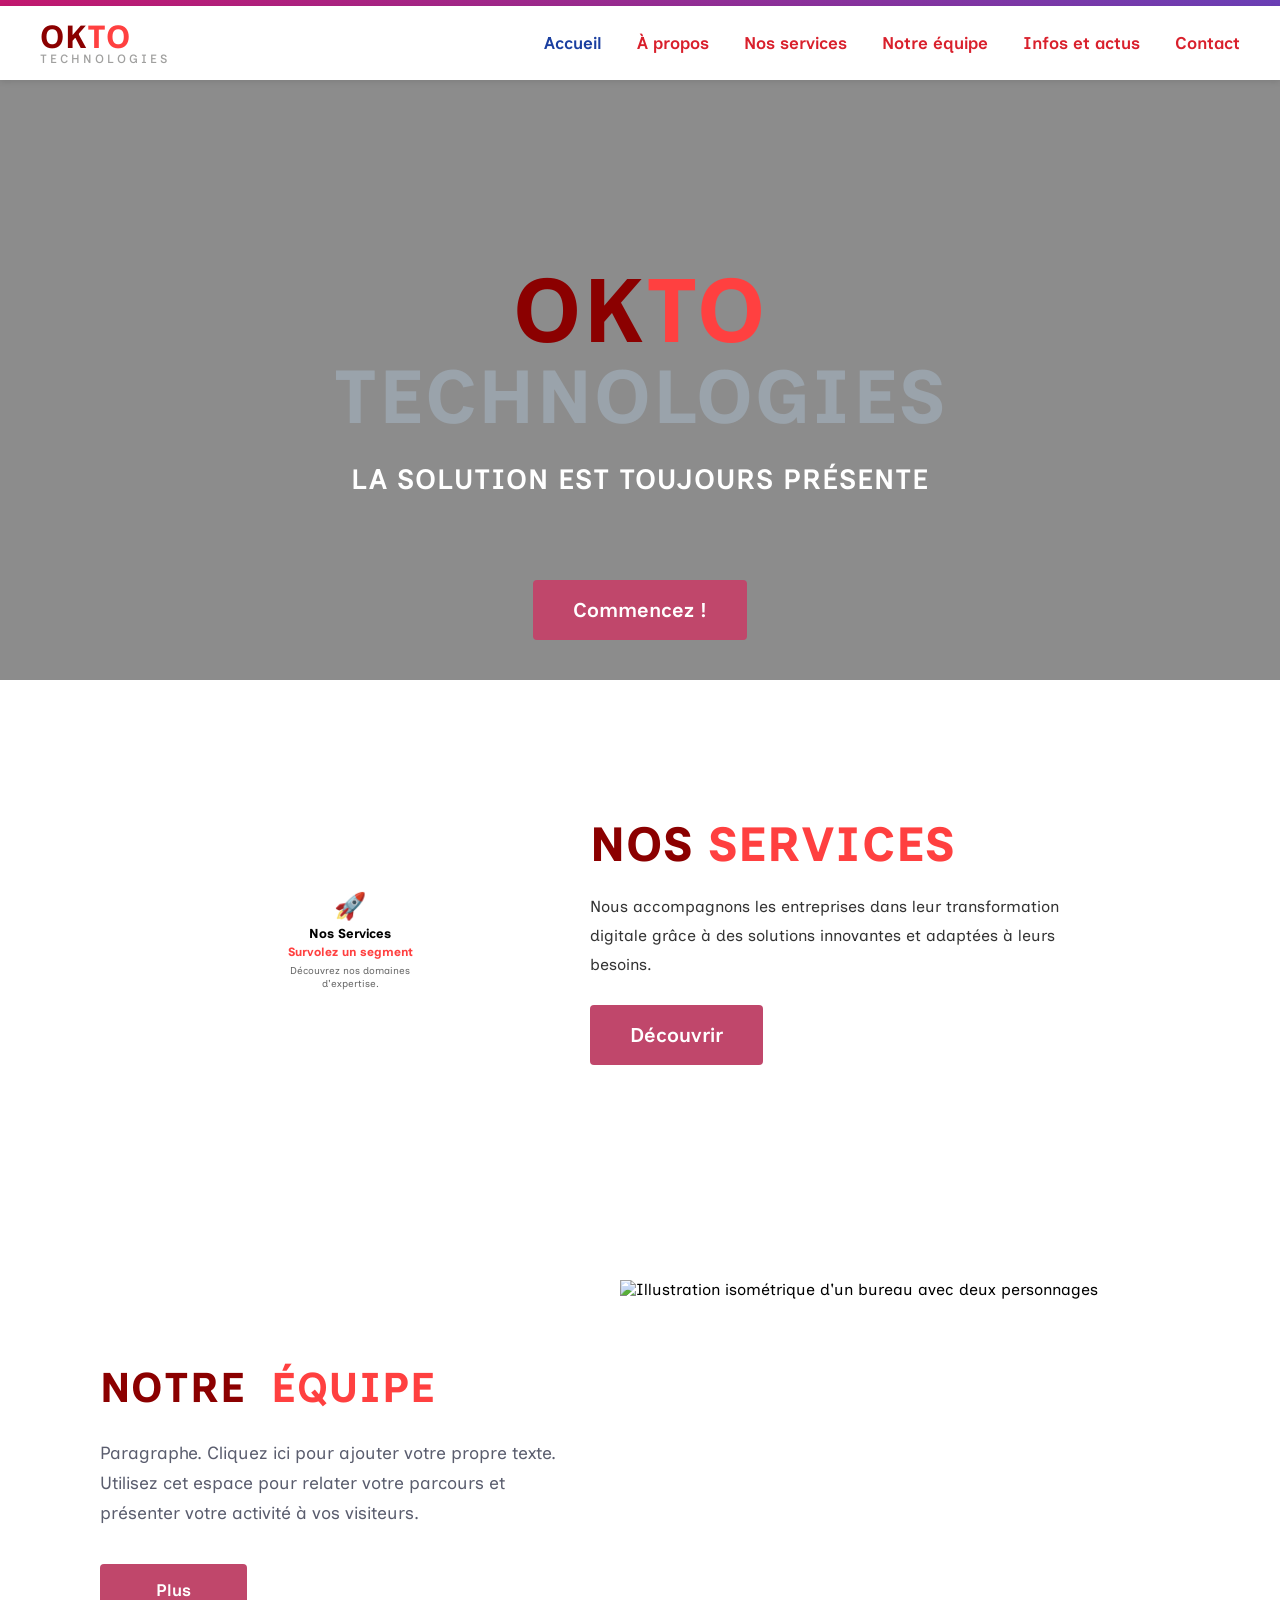
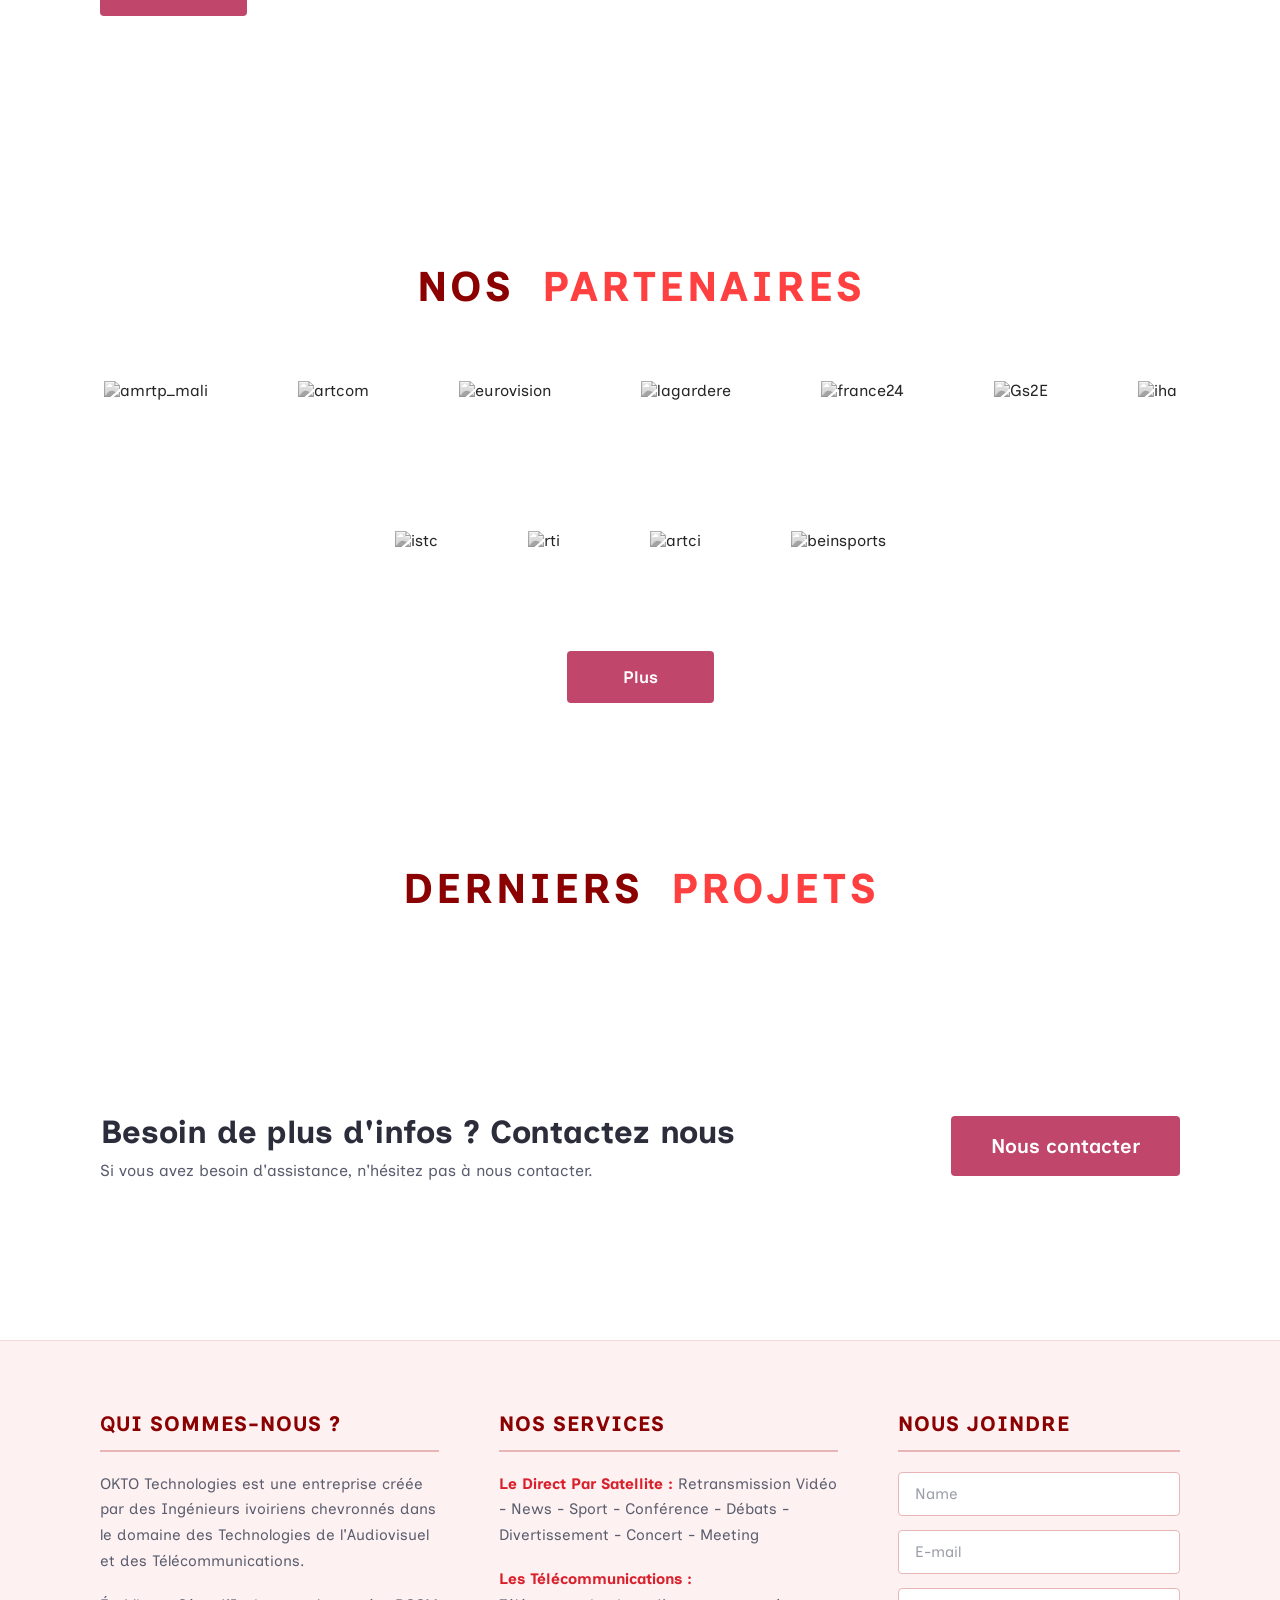
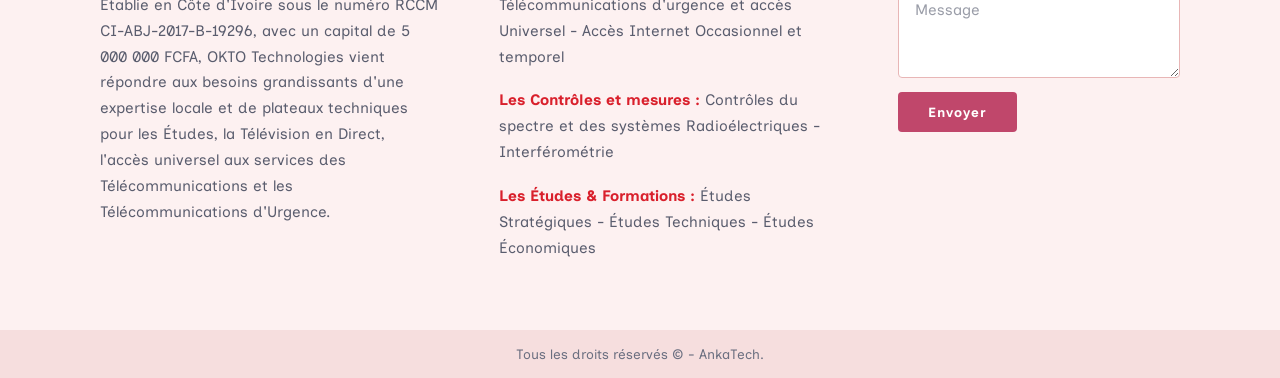
==== index.html @ 043aaf36 "Update responsive design" ====
<!doctype html>
<html lang="fr">
  <head>
    <meta charset="UTF-8" />
    <meta name="viewport" content="width=device-width, initial-scale=1.0" />
    <title>OKTO Technologies</title>
    <link rel="stylesheet" href="assets/css/okto.css" />
    <link rel="stylesheet" href="assets/css/actustyle.css" />
    <link
      rel="shortcut icon"
      href="assets/icons/android-chrome-192x192.png"
      type="image/x-icon"
    />
    <script src="https://cdnjs.cloudflare.com/ajax/libs/three.js/r128/three.min.js"></script>
  </head>

  <body>
    <div class="top-bar"></div>

    <header>
      <div class="logo">
        <span class="logo-ok">OK</span><span class="logo-to">TO</span>
        <small>TECHNOLOGIES</small>
      </div>
      <button
        class="burger"
        id="burger"
        aria-label="Ouvrir le menu"
        aria-expanded="false"
      >
        <span></span>
        <span></span>
        <span></span>
      </button>
      <nav>
        <a href="index.html" class="active">Accueil</a>
        <a href="about.html">À propos</a>
        <a href="services.html">Nos services</a>
        <a href="">Notre équipe</a>
        <a href="actu.html">Infos et actus</a>
        <a href="contacts.html">Contact</a>
      </nav>
    </header>

    <section class="hero">
      <video autoplay muted loop playsinline>
        <source src="assets/images/oktovideo.mp4" type="video/mp4" />
      </video>
      <h1>
        <span class="okto">
          <span class="logo-ok">OK</span><span class="logo-to">TO</span>
        </span>
      </h1>
      <h1 class="tech">TECHNOLOGIES</h1>
      <p class="tagline">LA SOLUTION EST TOUJOURS PRÉSENTE</p>
      <div class="buttons">
        <button class="btn btn-start">Commencez !</button>
      </div>
    </section>

    <section class="services-section">
      <div class="chart-container">
        <div id="donut3d"></div>
        <div class="center-info">
          <div id="icon">🚀</div>
          <h3 id="service-name">Nos Services</h3>
          <span id="percentage">Survolez un segment</span>
          <p id="description">Découvrez nos domaines d'expertise.</p>
        </div>
      </div>
      <div class="services-content">
        <h2>
          <span class="logo-ok">NOS</span> <span class="logo-to">SERVICES</span>
        </h2>
        <p>
          Nous accompagnons les entreprises dans leur transformation digitale
          grâce à des solutions innovantes et adaptées à leurs besoins.
        </p>
        <button class="btn btn-start">Découvrir</button>
      </div>
    </section>

    <section class="team-section">
      <div class="team-content">
        <h1 class="team-title">
          <span class="title-dark">NOTRE</span>
          <span class="title-accent">ÉQUIPE</span>
        </h1>
        <p class="team-text">
          Paragraphe. Cliquez ici pour ajouter votre propre texte. Utilisez cet
          espace pour relater votre parcours et présenter votre activité à vos
          visiteurs.
        </p>
        <button class="team-btn">Plus</button>
      </div>
      <div class="team-illustration">
        <div class="image-swap">
          <img
            class="img-blue"
            src="assets/images/illustration-blue.png"
            alt="Illustration isométrique d'un bureau avec deux personnages"
          />
          <img
            class="img-color"
            src="assets/images/illustration-color.png"
            alt=""
            aria-hidden="true"
          />
        </div>
      </div>
    </section>

    <section class="partners-section">
      <h2 class="partners-title">
        <span class="title-dark">NOS</span>
        <span class="title-accent">PARTENAIRES</span>
      </h2>
      <div class="partners-logos">
        <img
          src="assets/images/partners/Mali_AMRTP.png"
          alt="amrtp_mali"
          class="partner-logo"
        />
        <img
          src="assets/images/partners/artcom.jpg"
          alt="artcom"
          class="partner-logo"
        />
        <img
          src="assets/images/partners/eurovision.jpg"
          alt="eurovision"
          class="partner-logo"
        />
        <img
          src="assets/images/partners/lagardere.jpg"
          alt="lagardere"
          class="partner-logo"
        />
        <img
          src="assets/images/partners/france24.jpg"
          alt="france24"
          class="partner-logo"
        />
        <img
          src="assets/images/partners/logo-gs2e.png"
          alt="Gs2E"
          class="partner-logo"
        />
        <img
          src="assets/images/partners/iha.jpg"
          alt="iha"
          class="partner-logo"
        />
        <img
          src="assets/images/partners/istc.jpg"
          alt="istc"
          class="partner-logo"
        />
        <img
          src="assets/images/partners/rti.jpg"
          alt="rti"
          class="partner-logo"
        />
        <img
          src="assets/images/partners/Artci.png"
          alt="artci"
          class="partner-logo"
        />
        <img
          src="assets/images/partners/beinsports.jpg"
          alt="beinsports"
          class="partner-logo"
        />
      </div>
      <button class="team-btn">Plus</button>
    </section>

    <section class="projects-section">
      <h2 class="projects-title">
        <span class="title-dark">DERNIERS</span>
        <span class="title-accent">PROJETS</span>
      </h2>
      <div class="projects-grid" data-latest-projects></div>
    </section>

    <section class="cta-section">
      <div class="cta-text">
        <h2 class="cta-title">Besoin de plus d'infos ? Contactez nous</h2>
        <p class="cta-subtitle">
          Si vous avez besoin d'assistance, n'hésitez pas à nous contacter.
        </p>
      </div>
      <a href="contacts.html" class="btn btn-start cta-btn">Nous contacter</a>
    </section>

    <section class="site-footer">
      <div class="footer-columns">
        <div class="footer-col">
          <h3 class="footer-title">Qui sommes-nous ?</h3>
          <p class="footer-text">
            OKTO Technologies est une entreprise créée par des Ingénieurs
            ivoiriens chevronnés dans le domaine des Technologies de
            l'Audiovisuel et des Télécommunications.
          </p>
          <p class="footer-text">
            Établie en Côte d'Ivoire sous le numéro RCCM CI-ABJ-2017-B-19296,
            avec un capital de 5 000 000 FCFA, OKTO Technologies vient répondre
            aux besoins grandissants d'une expertise locale et de plateaux
            techniques pour les Études, la Télévision en Direct, l'accès
            universel aux services des Télécommunications et les
            Télécommunications d'Urgence.
          </p>
        </div>
        <div class="footer-col">
          <h3 class="footer-title">Nos services</h3>
          <p class="footer-text">
            <strong>Le Direct Par Satellite :</strong> Retransmission Vidéo -
            News - Sport - Conférence - Débats - Divertissement - Concert -
            Meeting
          </p>
          <p class="footer-text">
            <strong>Les Télécommunications :</strong> Télécommunications
            d'urgence et accès Universel - Accès Internet Occasionnel et
            temporel
          </p>
          <p class="footer-text">
            <strong>Les Contrôles et mesures :</strong> Contrôles du spectre et
            des systèmes Radioélectriques - Interférométrie
          </p>
          <p class="footer-text">
            <strong>Les Études &amp; Formations :</strong> Études Stratégiques -
            Études Techniques - Études Économiques
          </p>
        </div>
        <div class="footer-col">
          <h3 class="footer-title">Nous joindre</h3>
          <form class="footer-form">
            <input
              type="text"
              name="name"
              placeholder="Name"
              class="footer-input"
            />
            <input
              type="email"
              name="email"
              placeholder="E-mail"
              class="footer-input"
            />
            <textarea
              name="message"
              placeholder="Message"
              class="footer-textarea"
            ></textarea>
            <button type="submit" class="footer-submit">Envoyer</button>
          </form>
        </div>
      </div>
      <div class="footer-bottom">
        Tous les droits réservés &copy; <span id="footer-year"></span> - AnkaTech.
      </div>
    </section>
  </body>

  <script src="assets/js/okto.js"></script>
  <script src="assets/js/projects-data.js"></script>
  <script src="assets/js/projects-render.js"></script>
  <script src="assets/js/burger.js"></script>
</html>
---- assets/css/okto.css ----
@import url('https://fonts.googleapis.com/css2?family=Inclusive+Sans:ital,wght@0,300..700;1,300..700&display=swap');

* {
    margin: 0;
    padding: 0;
    box-sizing: border-box;
    font-family: 'Inclusive Sans', sans-serif;
}

/* Barre du haut */
.top-bar {
    height: 6px;
    background: linear-gradient(to right, #c2186e, #6a3fb5);
}

/* Header / navigation */
header {
    display: flex;
    align-items: center;
    justify-content: space-between;
    padding: 15px 40px;
    background: #fff;
    box-shadow: 0 2px 6px rgba(0, 0, 0, 0.1);
}

.logo {
    font-size: 32px;
    font-weight: 800;
    letter-spacing: 1px;
    line-height: 1;
}

.logo-ok {
    color: #8B0000;
}

.logo-to {
    color: #FF4040;
}

.logo small {
    display: block;
    font-size: 12px;
    color: #A0A09F;
    letter-spacing: 3px;
    font-weight: 500;
}

nav {
    display: flex;
    gap: 35px;
}

nav a {
    text-decoration: none;
    font-weight: 600;
    font-size: 17px;
    color: #d9202c;
}

nav a.active {
    color: #1a3fa0;
}

.avatar {
    width: 30px;
    height: 30px;
    border-radius: 50%;
    background: #111;
}

/* Hero */
.hero {
    position: relative;
    height: 600px;
    color: #fff;
    display: flex;
    flex-direction: column;
    align-items: center;
    justify-content: center;
    text-align: center;
    overflow: hidden;
}

.hero video {
    position: absolute;
    top: 0;
    left: 0;
    width: 100%;
    height: 100%;
    object-fit: cover;
    z-index: -2;
}

.hero::before {
    content: "";
    position: absolute;
    inset: 0;
    background: rgba(0, 0, 0, 0.45);
    z-index: -1;
}

.hero h1 {
    font-size: 90px;
    font-weight: 800;
    line-height: 1.05;
    letter-spacing: 2px;
}

.hero h1.tech {
    color: #9aa3ab;
    font-size: 75px;
}

.hero .tagline {
    margin-top: 25px;
    font-size: 28px;
    font-weight: 600;
    letter-spacing: 1px;
}

.hero .buttons {
    position: absolute;
    bottom: 40px;
    width: 100%;
    display: flex;
    justify-content: center;
    padding: 0 60px;
}

.btn {
    padding: 18px 40px;
    font-size: 20px;
    font-weight: 600;
    border: none;
    cursor: pointer;
    border-radius: 4px;
}

.btn-start {
    background: #c0476b;
    color: #fff;
}

/* Section Nos services */
.services-section {
    display: flex;
    align-items: center;
    justify-content: center;
    gap: 80px;
    padding: 100px 60px;
    flex-wrap: wrap;
}

.chart-container {
    position: relative;
    width: 320px;
    height: 320px;
}

#donut3d {
    width: 320px;
    height: 320px;
    background: transparent;
    border: none;
}

#donut3d canvas {
    display: block;
    outline: none;
    border: none;
    -webkit-tap-highlight-color: transparent;
}

.center-info {
    position: absolute;
    top: 50%;
    left: 50%;
    width: 130px;
    transform: translate(-50%, -50%);
    text-align: center;
    pointer-events: none;
}

.center-info #icon:empty {
    display: none;
}

.center-info #icon {
    font-size: 26px;
    display: block;
    margin-bottom: 4px;
}

.center-info h3 {
    margin: 4px 0 3px;
    font-size: 13px;
    line-height: 1.2;
}

.center-info span {
    display: block;
    font-weight: bold;
    color: #FF4040;
    font-size: 12px;
}

.center-info span:empty {
    display: none;
}

.center-info p {
    margin-top: 5px;
    font-size: 10px;
    line-height: 1.3;
    color: #666;
}

.services-content {
    max-width: 500px;
}

.services-content h2 {
    font-size: 3rem;
    font-weight: 800;
    margin-bottom: 20px;
    letter-spacing: 1px;
}

.services-content p {
    line-height: 1.8;
    margin-bottom: 25px;
    color: #333;
}

/* ===== Section Notre Équipe ===== */
.team-section {
    display: flex;
    align-items: center;
    justify-content: space-between;
    flex-wrap: wrap;
    gap: 40px;
    max-width: 1200px;
    margin: 0 auto;
    padding: 80px 60px;
}

.team-content {
    flex: 1 1 380px;
    max-width: 480px;
}

.team-title {
    font-size: 2.6rem;
    font-weight: 800;
    letter-spacing: 1px;
    margin-bottom: 28px;
    line-height: 1.1;
}

.title-dark {
    color: #8B0000;
    margin-right: 12px;
}

.title-accent {
    color: #FF4040;
}

.team-text {
    font-size: 1.1rem;
    line-height: 1.7;
    color: #5a5d6e;
    margin-bottom: 36px;
}

.team-btn {
    background-color: #c0476b;
    color: #fff;
    border: none;
    font-size: 1.05rem;
    font-weight: 600;
    padding: 16px 56px;
    border-radius: 4px;
    cursor: pointer;
    transition: background-color 0.2s ease;
}

.team-btn:hover {
    background-color: #ab3a56;
}

.team-btn:focus-visible {
    outline: 3px solid #8B0000;
    outline-offset: 3px;
}

.team-illustration {
    flex: 1 1 420px;
    max-width: 560px;
    display: flex;
    justify-content: center;
}

.image-swap {
    position: relative;
    width: 100%;
    aspect-ratio: 490 / 368;
}

.image-swap img {
    position: absolute;
    top: 0;
    left: 0;
    width: 100%;
    height: 100%;
    object-fit: contain;
    display: block;
}

.image-swap .img-color {
    opacity: 0;
    transition: opacity 0.4s ease;
}

.image-swap:hover .img-color,
.image-swap:focus-within .img-color {
    opacity: 1;
}

@media (prefers-reduced-motion: reduce) {
    .image-swap .img-color {
        transition: none;
    }
}

/* ===== Section Nos Partenaires ===== */
.partners-section {
    max-width: 1200px;
    margin: 0 auto;
    padding: 80px 60px;
    text-align: center;
}

.partners-title {
    font-size: 2.6rem;
    font-weight: 800;
    letter-spacing: 3px;
    margin-bottom: 70px;
}

.partners-title .title-dark {
    color: #8B0000;
    margin-right: 14px;
}

.partners-title .title-accent {
    color: #FF4040;
}

.partners-logos {
    display: flex;
    align-items: center;
    justify-content: center;
    gap: 90px;
    flex-wrap: wrap;
    margin-bottom: 60px;
}

.partner-logo {
    height: 60px;
    width: auto;
    max-width: 200px;
    object-fit: contain;
    filter: grayscale(100%);
    opacity: 0.85;
    transition: filter 0.25s ease, opacity 0.25s ease;
}

.partner-logo:hover {
    filter: grayscale(0%);
    opacity: 1;
}

/* ===== Section Derniers Projets ===== */
.projects-section {
    max-width: 1200px;
    margin: 0 auto;
    padding: 80px 60px;
}

.projects-title {
    font-size: 2.6rem;
    font-weight: 800;
    letter-spacing: 3px;
    text-align: center;
    margin-bottom: 60px;
}

.projects-title .title-dark {
    color: #8B0000;
    margin-right: 14px;
}

.projects-title .title-accent {
    color: #FF4040;
}

.projects-grid {
    display: grid;
    grid-template-columns: repeat(3, 1fr);
    gap: 35px;
}

.project-card {
    background: #fff;
    border-radius: 6px;
    overflow: hidden;
    box-shadow: 0 2px 10px rgba(0, 0, 0, 0.08);
    transition: transform 0.2s ease, box-shadow 0.2s ease;
}

.project-card:hover {
    transform: translateY(-4px);
    box-shadow: 0 6px 18px rgba(0, 0, 0, 0.12);
}

.project-image {
    width: 100%;
    height: 190px;
    object-fit: cover;
    display: block;
}

.project-body {
    padding: 20px 22px 24px;
}

.project-meta {
    display: flex;
    align-items: center;
    gap: 10px;
    margin-bottom: 16px;
}

.project-avatar {
    width: 36px;
    height: 36px;
    border-radius: 50%;
    background: #111;
    flex-shrink: 0;
    display: inline-block;
    background-image: radial-gradient(circle at 30% 30%, #444, #000 70%);
}

.project-author {
    display: block;
    font-size: 0.9rem;
    font-weight: 700;
    color: #1a3fa0;
}

.project-date {
    display: block;
    font-size: 0.8rem;
    color: #8a8d99;
}

.project-title {
    font-size: 1.2rem;
    font-weight: 700;
    color: #2b2d3a;
    margin-bottom: 10px;
    line-height: 1.3;
}

.project-excerpt {
    font-size: 0.92rem;
    color: #5a5d6e;
    line-height: 1.6;
    margin-bottom: 18px;
}

.project-stats {
    display: flex;
    align-items: center;
    gap: 22px;
    padding-top: 14px;
    border-top: 1px solid #eceef3;
    font-size: 0.85rem;
    color: #6b6f80;
}

.stat-like {
    margin-left: auto;
    color: #d9202c;
    cursor: pointer;
}

/* ===== Section Appel à l'action (Contact) ===== */
.cta-section {
    max-width: 1200px;
    margin: 0 auto;
    padding: 60px 60px 100px;
    display: flex;
    align-items: center;
    justify-content: space-between;
    flex-wrap: wrap;
    gap: 30px;
}

.cta-title {
    font-size: 2rem;
    font-weight: 800;
    color: #2b2d3a;
    margin-bottom: 10px;
}

.cta-subtitle {
    font-size: 1rem;
    color: #5a5d6e;
}

.cta-btn {
    text-decoration: none;
    white-space: nowrap;
}

/* ===== Footer ===== */
.site-footer {
    background: #fdf1f1;
    color: #2b2d3a;
    margin-top: 60px;
    border-top: 1px solid #f3d9d9;
}

.footer-columns {
    max-width: 1200px;
    margin: 0 auto;
    padding: 70px 60px 50px;
    display: grid;
    grid-template-columns: 1.2fr 1.2fr 1fr;
    gap: 60px;
}

.footer-title {
    font-size: 1.3rem;
    font-weight: 800;
    letter-spacing: 1px;
    text-transform: uppercase;
    color: #8B0000;
    padding-bottom: 14px;
    margin-bottom: 20px;
    border-bottom: 2px solid #e8b6b6;
}

.footer-text {
    font-size: 0.95rem;
    line-height: 1.7;
    color: #5a5d6e;
    margin-bottom: 18px;
}

.footer-text strong {
    color: #d9202c;
}

.footer-form {
    display: flex;
    flex-direction: column;
    gap: 14px;
}

.footer-input,
.footer-textarea {
    width: 100%;
    padding: 12px 16px;
    background: #fff;
    border: 1px solid #e8b6b6;
    border-radius: 4px;
    color: #2b2d3a;
    font-family: 'Inclusive Sans', sans-serif;
    font-size: 0.95rem;
}

.footer-input::placeholder,
.footer-textarea::placeholder {
    color: #9a9da8;
}

.footer-textarea {
    resize: vertical;
    min-height: 90px;
}

.footer-submit {
    align-self: flex-start;
    background: #c0476b;
    color: #fff;
    border: none;
    font-weight: 700;
    letter-spacing: 1px;
    padding: 12px 30px;
    border-radius: 4px;
    cursor: pointer;
    transition: background 0.2s ease;
}

.footer-submit:hover {
    background: #ab3a56;
}

.footer-bottom {
    background: #f6dede;
    text-align: center;
    padding: 16px;
    font-size: 0.85rem;
    color: #6b6f80;
}

/* Lien englobant les cartes projets */
.project-card-link {
    text-decoration: none;
    color: inherit;
    display: block;
}

/* ===== Page Article individuel ===== */
.article-section {
    max-width: 800px;
    margin: 0 auto;
    padding: 60px 24px 100px;
}

.article-back {
    display: inline-block;
    margin-bottom: 30px;
    color: #d9202c;
    text-decoration: none;
    font-weight: 600;
    font-size: 0.95rem;
}

.article-back:hover {
    text-decoration: underline;
}

.article-image {
    width: 100%;
    height: 360px;
    object-fit: cover;
    border-radius: 6px;
    display: block;
    margin-bottom: 24px;
}

.article-meta {
    display: flex;
    align-items: center;
    gap: 10px;
    margin-bottom: 18px;
}

.article-title {
    font-size: 2.2rem;
    font-weight: 800;
    color: #2b2d3a;
    margin-bottom: 28px;
    line-height: 1.25;
}

.article-paragraph {
    font-size: 1.05rem;
    line-height: 1.8;
    color: #333;
    margin-bottom: 20px;
}

.article-not-found {
    text-align: center;
    padding: 80px 0;
}

.article-not-found h2 {
    color: #8B0000;
    margin-bottom: 12px;
}

/* ===== Burger menu ===== */
.burger {
    display: none;
    flex-direction: column;
    justify-content: center;
    gap: 5px;
    width: 36px;
    height: 36px;
    background: none;
    border: none;
    cursor: pointer;
    padding: 4px;
    flex-shrink: 0;
}

.burger span {
    display: block;
    width: 100%;
    height: 2px;
    background: #8B0000;
    border-radius: 2px;
    transition: transform 0.3s ease, opacity 0.3s ease;
    transform-origin: center;
}

/* Croix quand le menu est ouvert */
.burger.is-open span:nth-child(1) {
    transform: translateY(7px) rotate(45deg);
}

.burger.is-open span:nth-child(2) {
    opacity: 0;
    transform: scaleX(0);
}

.burger.is-open span:nth-child(3) {
    transform: translateY(-7px) rotate(-45deg);
}

/* ============================================================
   RESPONSIVE — tout ce qui n'est pas un ordinateur (≤ 1024px)
   ============================================================ */
@media (max-width: 1024px) {

    /* Header */
    header {
        flex-direction: row;
        align-items: center;
        flex-wrap: wrap;
        padding: 16px 20px;
        position: relative;
    }

    .burger {
        display: flex;
        margin-left: auto;
    }

    nav {
        display: none;
        flex-direction: column;
        gap: 0;
        width: 100%;
        border-top: 1px solid #f3d9d9;
        margin-top: 8px;
    }

    nav.is-open {
        display: flex;
    }

    nav a {
        font-size: 16px;
        padding: 14px 4px;
        border-bottom: 1px solid #f3d9d9;
    }

    nav a:last-child {
        border-bottom: none;
    }

    .avatar {
        display: none;
    }

    /* Hero */
    .hero {
        height: auto;
        min-height: 400px;
        padding: 60px 20px 100px;
    }

    .hero h1 {
        font-size: 48px;
        letter-spacing: 1px;
    }

    .hero h1.tech {
        font-size: 38px;
    }

    .hero .tagline {
        font-size: 18px;
        margin-top: 16px;
    }

    .hero .buttons {
        padding: 0 20px;
        bottom: 28px;
    }

    .btn {
        padding: 14px 28px;
        font-size: 16px;
    }

    /* Services */
    .services-section {
        flex-direction: column;
        text-align: center;
        gap: 40px;
        padding: 60px 20px;
    }

    .chart-container,
    #donut3d {
        width: 260px;
        height: 260px;
    }

    .services-content {
        max-width: 100%;
    }

    .services-content h2 {
        font-size: 2rem;
    }

    /* Équipe */
    .team-section {
        flex-direction: column;
        text-align: center;
        padding: 60px 20px;
        gap: 30px;
    }

    .team-content {
        max-width: 100%;
        flex: none;
    }

    .team-title {
        font-size: 2rem;
    }

    .team-text {
        font-size: 1rem;
    }

    .team-btn {
        padding: 14px 36px;
    }

    .team-illustration {
        flex: none;
        max-width: 100%;
        width: 100%;
    }

    /* Partenaires */
    .partners-section {
        padding: 60px 20px;
    }

    .partners-title {
        font-size: 2rem;
        letter-spacing: 1px;
        margin-bottom: 40px;
    }

    .partners-logos {
        gap: 30px;
    }

    .partner-logo {
        height: 44px;
    }

    /* Projets */
    .projects-section {
        padding: 60px 20px;
    }

    .projects-title {
        font-size: 2rem;
        letter-spacing: 1px;
        margin-bottom: 40px;
    }

    .projects-grid {
        grid-template-columns: 1fr;
        gap: 24px;
    }

    /* CTA */
    .cta-section {
        flex-direction: column;
        text-align: center;
        padding: 50px 20px 80px;
    }

    .cta-title {
        font-size: 1.6rem;
    }

    /* Footer */
    .footer-columns {
        grid-template-columns: 1fr;
        gap: 36px;
        padding: 50px 20px 40px;
    }

    /* Article */
    .article-image {
        height: 220px;
    }

    .article-title {
        font-size: 1.6rem;
    }
}
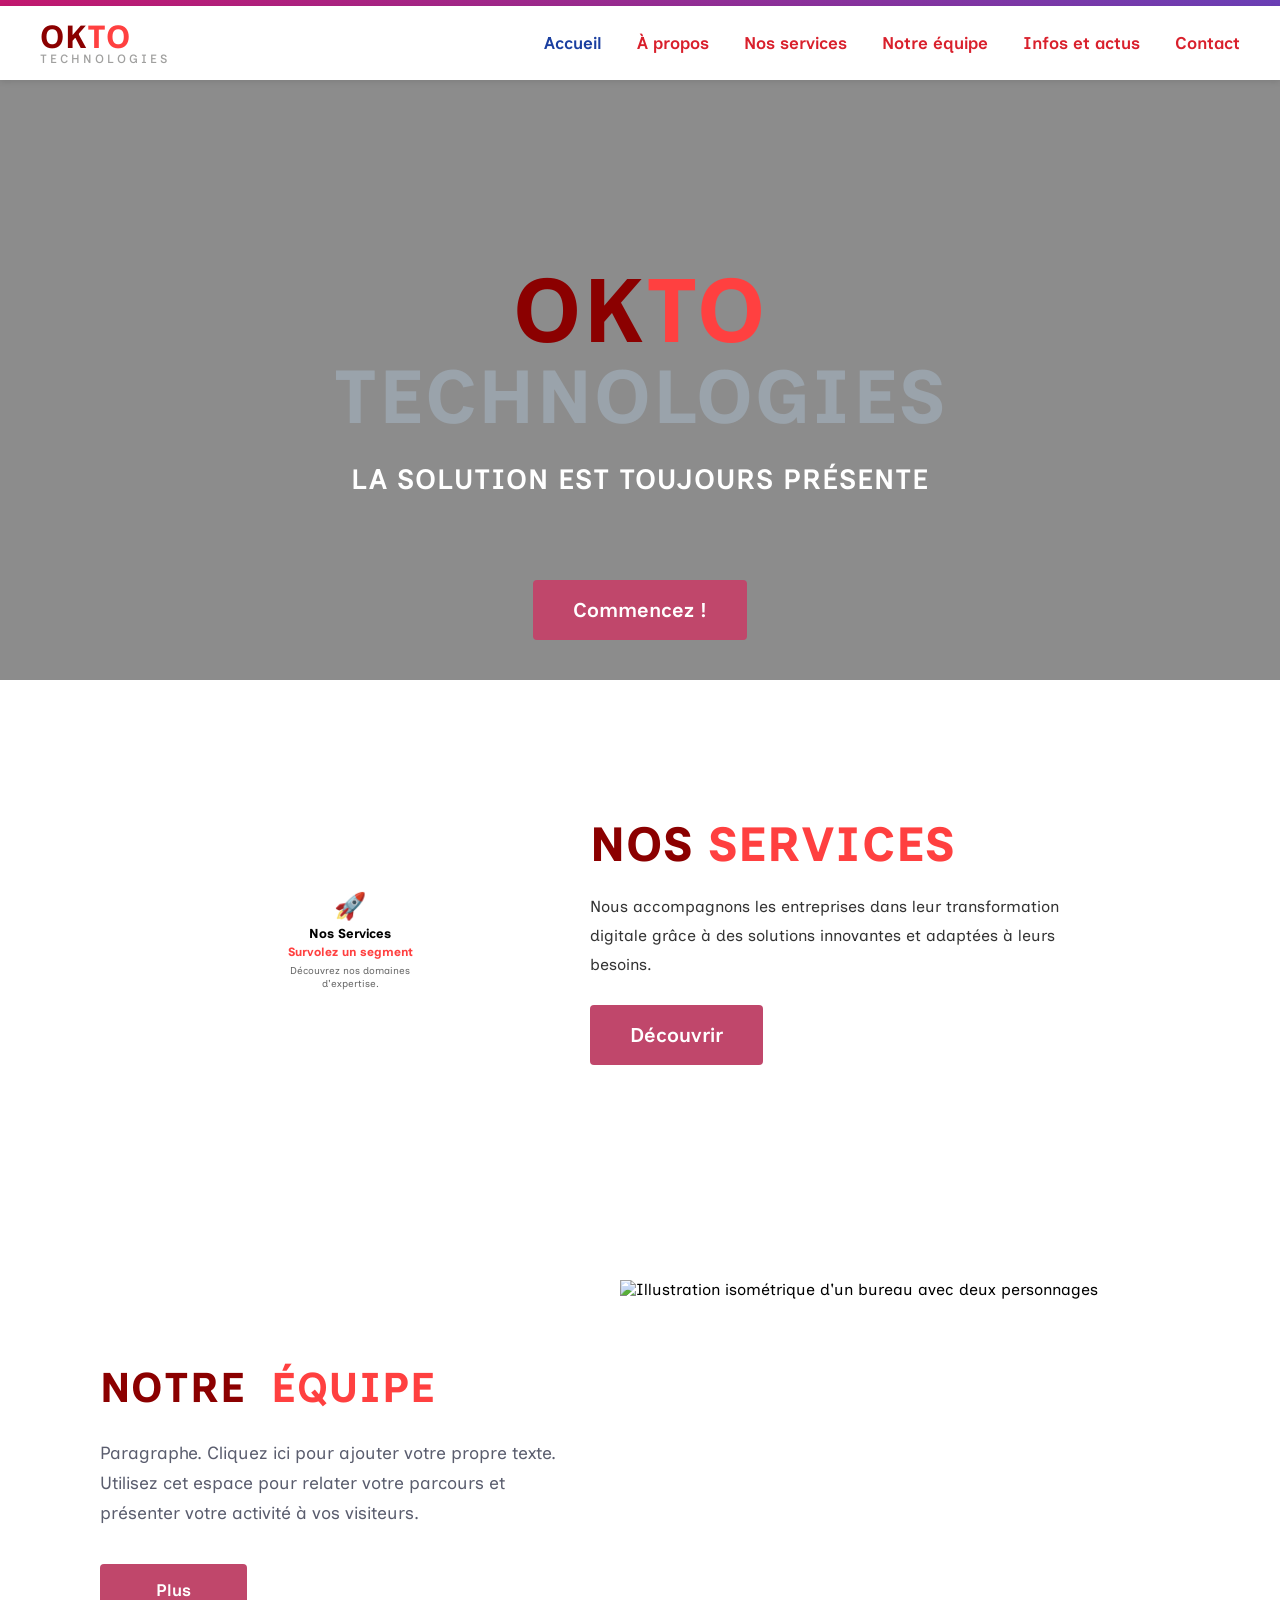
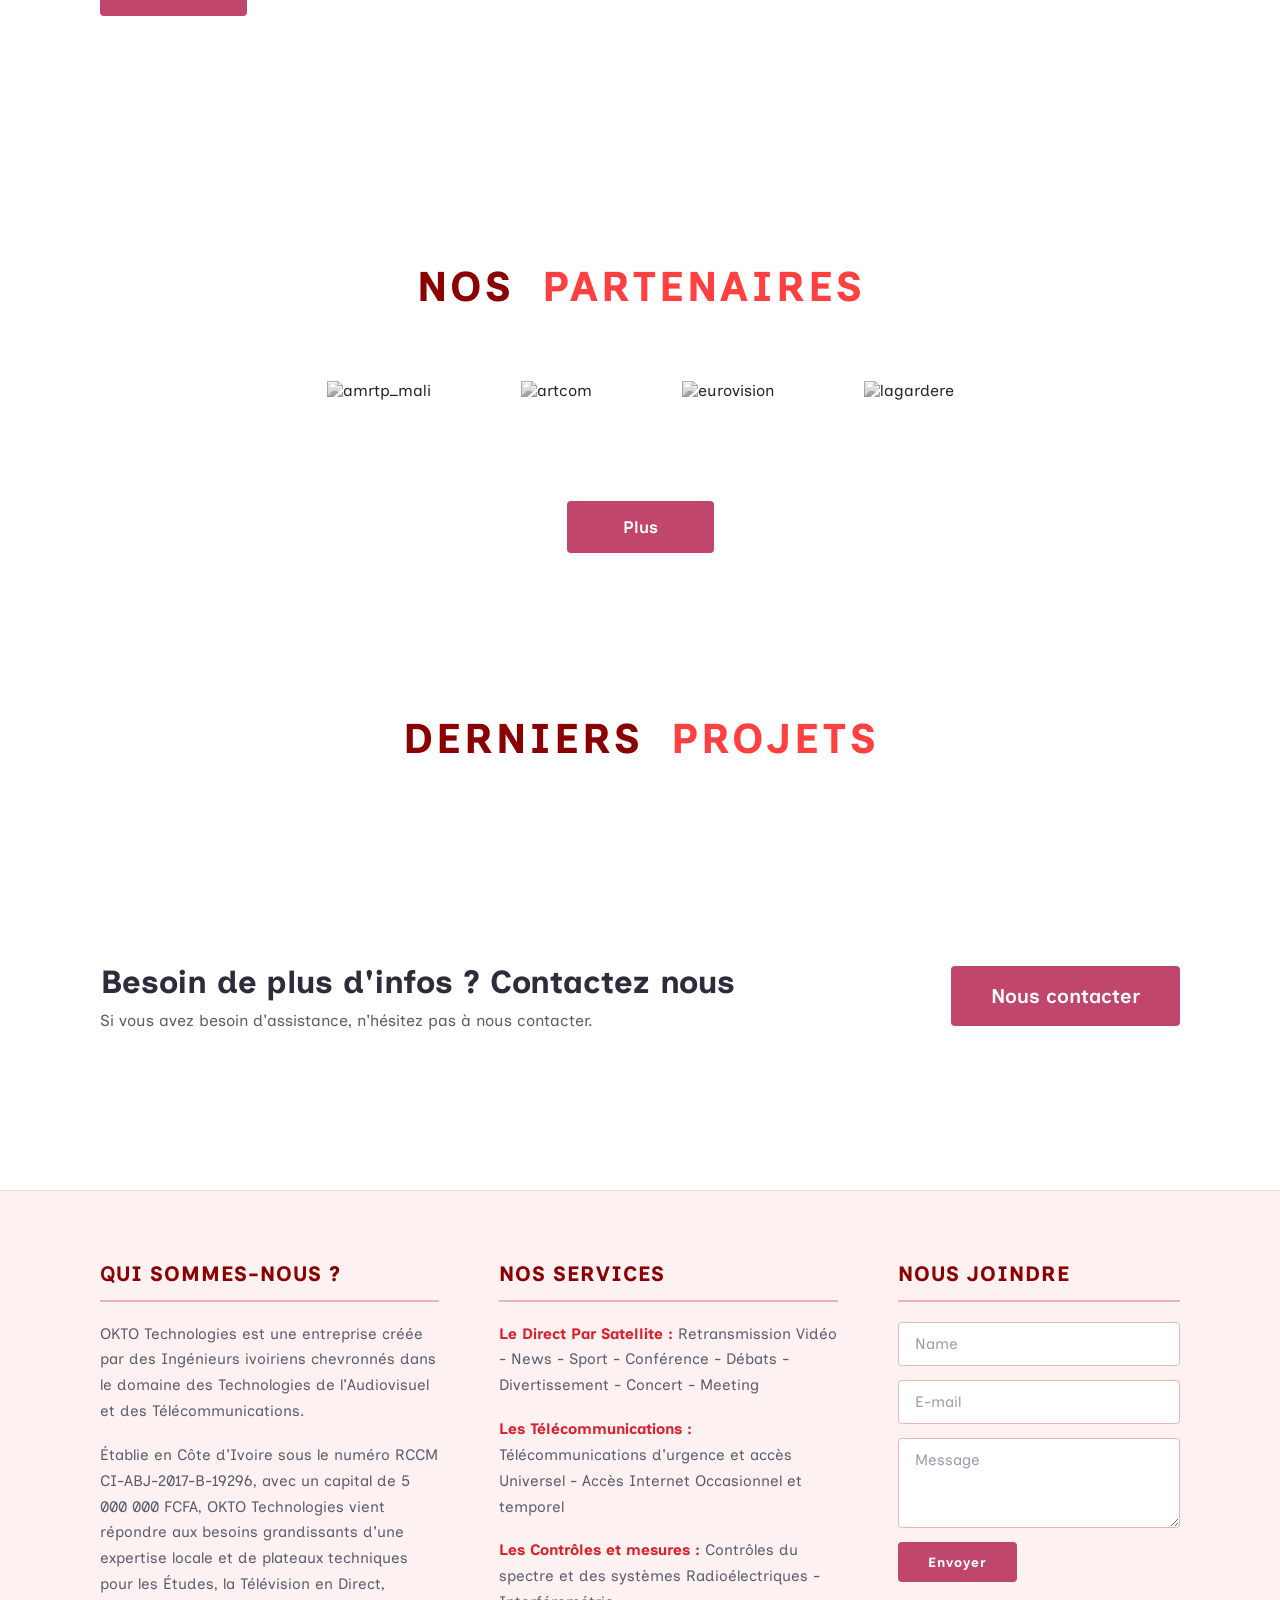
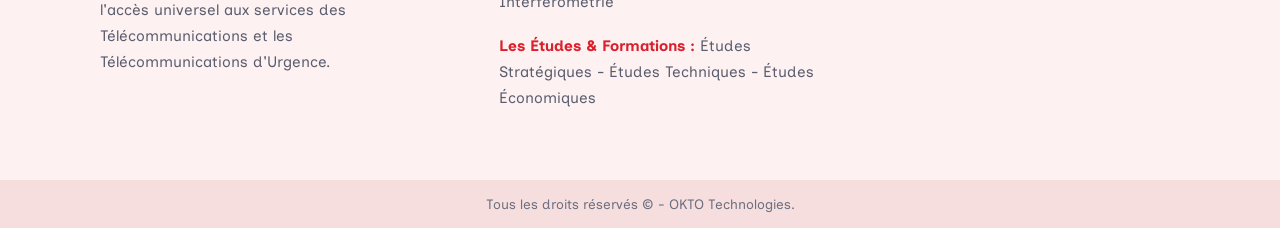
==== commit 13cf9b8d: "Merge pull request #5 from SHOGUN26/finaltest Ajout du fichier responsive css et le bouton burger jS" ====
--- a/index.html
+++ b/index.html
@@ -5,12 +5,13 @@
     <meta name="viewport" content="width=device-width, initial-scale=1.0" />
     <title>OKTO Technologies</title>
     <link rel="stylesheet" href="assets/css/okto.css" />
-    <link rel="stylesheet" href="assets/css/actustyle.css" />
+    <link rel="stylesheet" href="assets/css/responsive.css" />
     <link
       rel="shortcut icon"
       href="assets/icons/android-chrome-192x192.png"
       type="image/x-icon"
     />
+    
     <script src="https://cdnjs.cloudflare.com/ajax/libs/three.js/r128/three.min.js"></script>
   </head>
 
@@ -22,6 +23,7 @@
         <span class="logo-ok">OK</span><span class="logo-to">TO</span>
         <small>TECHNOLOGIES</small>
       </div>
+      <!-- Bouton du menu burger -->
       <button
         class="burger"
         id="burger"
@@ -53,6 +55,7 @@
       </h1>
       <h1 class="tech">TECHNOLOGIES</h1>
       <p class="tagline">LA SOLUTION EST TOUJOURS PRÉSENTE</p>
+
       <div class="buttons">
         <button class="btn btn-start">Commencez !</button>
       </div>
@@ -61,6 +64,7 @@
     <section class="services-section">
       <div class="chart-container">
         <div id="donut3d"></div>
+
         <div class="center-info">
           <div id="icon">🚀</div>
           <h3 id="service-name">Nos Services</h3>
@@ -68,31 +72,36 @@
           <p id="description">Découvrez nos domaines d'expertise.</p>
         </div>
       </div>
+
       <div class="services-content">
         <h2>
           <span class="logo-ok">NOS</span> <span class="logo-to">SERVICES</span>
         </h2>
+
         <p>
           Nous accompagnons les entreprises dans leur transformation digitale
           grâce à des solutions innovantes et adaptées à leurs besoins.
         </p>
+
         <button class="btn btn-start">Découvrir</button>
       </div>
     </section>
-
     <section class="team-section">
       <div class="team-content">
         <h1 class="team-title">
           <span class="title-dark">NOTRE</span>
           <span class="title-accent">ÉQUIPE</span>
         </h1>
+
         <p class="team-text">
           Paragraphe. Cliquez ici pour ajouter votre propre texte. Utilisez cet
           espace pour relater votre parcours et présenter votre activité à vos
           visiteurs.
         </p>
+
         <button class="team-btn">Plus</button>
       </div>
+
       <div class="team-illustration">
         <div class="image-swap">
           <img
@@ -109,12 +118,12 @@
         </div>
       </div>
     </section>
-
     <section class="partners-section">
       <h2 class="partners-title">
         <span class="title-dark">NOS</span>
         <span class="title-accent">PARTENAIRES</span>
       </h2>
+
       <div class="partners-logos">
         <img
           src="assets/images/partners/Mali_AMRTP.png"
@@ -136,53 +145,59 @@
           alt="lagardere"
           class="partner-logo"
         />
+
         <img
           src="assets/images/partners/france24.jpg"
           alt="france24"
-          class="partner-logo"
+          class="partner-logo partner-logo-extra"
         />
         <img
           src="assets/images/partners/logo-gs2e.png"
           alt="Gs2E"
-          class="partner-logo"
+          class="partner-logo partner-logo-extra"
         />
         <img
           src="assets/images/partners/iha.jpg"
           alt="iha"
-          class="partner-logo"
+          class="partner-logo partner-logo-extra"
         />
         <img
           src="assets/images/partners/istc.jpg"
           alt="istc"
-          class="partner-logo"
+          class="partner-logo partner-logo-extra"
         />
         <img
           src="assets/images/partners/rti.jpg"
           alt="rti"
-          class="partner-logo"
+          class="partner-logo partner-logo-extra"
         />
         <img
           src="assets/images/partners/Artci.png"
           alt="artci"
-          class="partner-logo"
+          class="partner-logo partner-logo-extra"
         />
         <img
           src="assets/images/partners/beinsports.jpg"
           alt="beinsports"
-          class="partner-logo"
-        />
-      </div>
-      <button class="team-btn">Plus</button>
-    </section>
-
+          class="partner-logo partner-logo-extra"
+        />
+      </div>
+
+      <button class="team-btn" id="partners-toggle-btn">Plus</button>
+    </section>
     <section class="projects-section">
       <h2 class="projects-title">
         <span class="title-dark">DERNIERS</span>
         <span class="title-accent">PROJETS</span>
       </h2>
-      <div class="projects-grid" data-latest-projects></div>
-    </section>
-
+
+      <div
+        class="projects-grid"
+        data-latest-projects
+        data-link-target="article"
+        data-max-items="3"
+      ></div>
+    </section>
     <section class="cta-section">
       <div class="cta-text">
         <h2 class="cta-title">Besoin de plus d'infos ? Contactez nous</h2>
@@ -190,7 +205,7 @@
           Si vous avez besoin d'assistance, n'hésitez pas à nous contacter.
         </p>
       </div>
-      <a href="contacts.html" class="btn btn-start cta-btn">Nous contacter</a>
+      <a href="contact.html" class="btn btn-start cta-btn">Nous contacter</a>
     </section>
 
     <section class="site-footer">
@@ -211,6 +226,7 @@
             Télécommunications d'Urgence.
           </p>
         </div>
+
         <div class="footer-col">
           <h3 class="footer-title">Nos services</h3>
           <p class="footer-text">
@@ -232,6 +248,7 @@
             Études Techniques - Études Économiques
           </p>
         </div>
+
         <div class="footer-col">
           <h3 class="footer-title">Nous joindre</h3>
           <form class="footer-form">
@@ -256,8 +273,10 @@
           </form>
         </div>
       </div>
+
       <div class="footer-bottom">
-        Tous les droits réservés &copy; <span id="footer-year"></span> - AnkaTech.
+        Tous les droits réservés &copy; <span id="footer-year"></span> - OKTO
+        Technologies.
       </div>
     </section>
   </body>
@@ -265,5 +284,6 @@
   <script src="assets/js/okto.js"></script>
   <script src="assets/js/projects-data.js"></script>
   <script src="assets/js/projects-render.js"></script>
+  <script src="assets/js/partenrs.js"></script>
   <script src="assets/js/burger.js"></script>
 </html>
--- a/assets/css/okto.css
+++ b/assets/css/okto.css
@@ -295,6 +295,7 @@
     outline-offset: 3px;
 }
 
+/* Illustration avec effet couleur -> bleu au survol */
 .team-illustration {
     flex: 1 1 420px;
     max-width: 560px;
@@ -380,6 +381,28 @@
 .partner-logo:hover {
     filter: grayscale(0%);
     opacity: 1;
+}
+
+.partner-logo-extra {
+    display: none;
+    opacity: 0;
+}
+
+.partner-logo-extra.is-visible {
+    display: block;
+    opacity: 0.85;
+    animation: partner-fade-in 0.4s ease forwards;
+}
+
+@keyframes partner-fade-in {
+    from { opacity: 0; }
+    to   { opacity: 0.85; }
+}
+
+@media (prefers-reduced-motion: reduce) {
+    .partner-logo-extra.is-visible {
+        animation: none;
+    }
 }
 
 /* ===== Section Derniers Projets ===== */
@@ -618,7 +641,7 @@
     color: #6b6f80;
 }
 
-/* Lien englobant les cartes projets */
+/* Lien englobant les cartes projets (accueil + page actu) */
 .project-card-link {
     text-decoration: none;
     color: inherit;
@@ -684,236 +707,4 @@
 .article-not-found h2 {
     color: #8B0000;
     margin-bottom: 12px;
-}
-
-/* ===== Burger menu ===== */
-.burger {
-    display: none;
-    flex-direction: column;
-    justify-content: center;
-    gap: 5px;
-    width: 36px;
-    height: 36px;
-    background: none;
-    border: none;
-    cursor: pointer;
-    padding: 4px;
-    flex-shrink: 0;
-}
-
-.burger span {
-    display: block;
-    width: 100%;
-    height: 2px;
-    background: #8B0000;
-    border-radius: 2px;
-    transition: transform 0.3s ease, opacity 0.3s ease;
-    transform-origin: center;
-}
-
-/* Croix quand le menu est ouvert */
-.burger.is-open span:nth-child(1) {
-    transform: translateY(7px) rotate(45deg);
-}
-
-.burger.is-open span:nth-child(2) {
-    opacity: 0;
-    transform: scaleX(0);
-}
-
-.burger.is-open span:nth-child(3) {
-    transform: translateY(-7px) rotate(-45deg);
-}
-
-/* ============================================================
-   RESPONSIVE — tout ce qui n'est pas un ordinateur (≤ 1024px)
-   ============================================================ */
-@media (max-width: 1024px) {
-
-    /* Header */
-    header {
-        flex-direction: row;
-        align-items: center;
-        flex-wrap: wrap;
-        padding: 16px 20px;
-        position: relative;
-    }
-
-    .burger {
-        display: flex;
-        margin-left: auto;
-    }
-
-    nav {
-        display: none;
-        flex-direction: column;
-        gap: 0;
-        width: 100%;
-        border-top: 1px solid #f3d9d9;
-        margin-top: 8px;
-    }
-
-    nav.is-open {
-        display: flex;
-    }
-
-    nav a {
-        font-size: 16px;
-        padding: 14px 4px;
-        border-bottom: 1px solid #f3d9d9;
-    }
-
-    nav a:last-child {
-        border-bottom: none;
-    }
-
-    .avatar {
-        display: none;
-    }
-
-    /* Hero */
-    .hero {
-        height: auto;
-        min-height: 400px;
-        padding: 60px 20px 100px;
-    }
-
-    .hero h1 {
-        font-size: 48px;
-        letter-spacing: 1px;
-    }
-
-    .hero h1.tech {
-        font-size: 38px;
-    }
-
-    .hero .tagline {
-        font-size: 18px;
-        margin-top: 16px;
-    }
-
-    .hero .buttons {
-        padding: 0 20px;
-        bottom: 28px;
-    }
-
-    .btn {
-        padding: 14px 28px;
-        font-size: 16px;
-    }
-
-    /* Services */
-    .services-section {
-        flex-direction: column;
-        text-align: center;
-        gap: 40px;
-        padding: 60px 20px;
-    }
-
-    .chart-container,
-    #donut3d {
-        width: 260px;
-        height: 260px;
-    }
-
-    .services-content {
-        max-width: 100%;
-    }
-
-    .services-content h2 {
-        font-size: 2rem;
-    }
-
-    /* Équipe */
-    .team-section {
-        flex-direction: column;
-        text-align: center;
-        padding: 60px 20px;
-        gap: 30px;
-    }
-
-    .team-content {
-        max-width: 100%;
-        flex: none;
-    }
-
-    .team-title {
-        font-size: 2rem;
-    }
-
-    .team-text {
-        font-size: 1rem;
-    }
-
-    .team-btn {
-        padding: 14px 36px;
-    }
-
-    .team-illustration {
-        flex: none;
-        max-width: 100%;
-        width: 100%;
-    }
-
-    /* Partenaires */
-    .partners-section {
-        padding: 60px 20px;
-    }
-
-    .partners-title {
-        font-size: 2rem;
-        letter-spacing: 1px;
-        margin-bottom: 40px;
-    }
-
-    .partners-logos {
-        gap: 30px;
-    }
-
-    .partner-logo {
-        height: 44px;
-    }
-
-    /* Projets */
-    .projects-section {
-        padding: 60px 20px;
-    }
-
-    .projects-title {
-        font-size: 2rem;
-        letter-spacing: 1px;
-        margin-bottom: 40px;
-    }
-
-    .projects-grid {
-        grid-template-columns: 1fr;
-        gap: 24px;
-    }
-
-    /* CTA */
-    .cta-section {
-        flex-direction: column;
-        text-align: center;
-        padding: 50px 20px 80px;
-    }
-
-    .cta-title {
-        font-size: 1.6rem;
-    }
-
-    /* Footer */
-    .footer-columns {
-        grid-template-columns: 1fr;
-        gap: 36px;
-        padding: 50px 20px 40px;
-    }
-
-    /* Article */
-    .article-image {
-        height: 220px;
-    }
-
-    .article-title {
-        font-size: 1.6rem;
-    }
 }
--- a/assets/css/responsive.css
+++ b/assets/css/responsive.css
@@ -0,0 +1,123 @@
+/* ===== Burger : caché par défaut ===== */
+.burger {
+  display: none;
+  flex-direction: column;
+  justify-content: center;
+  gap: 5px;
+  background: none;
+  border: none;
+  cursor: pointer;
+  padding: 6px;
+  margin-left: auto;
+}
+
+.burger span {
+  display: block;
+  width: 24px;
+  height: 2px;
+  background: #8B0000;
+  border-radius: 2px;
+  transition: transform 0.3s ease, opacity 0.3s ease;
+}
+
+/* Animation burger → croix */
+.burger.is-open span:nth-child(1) { transform: translateY(7px) rotate(45deg); }
+.burger.is-open span:nth-child(2) { opacity: 0; }
+.burger.is-open span:nth-child(3) { transform: translateY(-7px) rotate(-45deg); }
+
+/* ===== Mobile ≤ 1024px ===== */
+@media (max-width: 1024px) {
+
+  /* Header */
+  header {
+    flex-wrap: wrap;
+    padding: 16px 20px;
+  }
+
+  .burger {
+    display: flex;
+  }
+
+  nav {
+    display: none;
+    flex-direction: column;
+    gap: 0;
+    width: 100%;
+    border-top: 1px solid #f3d9d9;
+    margin-top: 8px;
+  }
+
+  nav.is-open {
+    display: flex;
+  }
+
+  nav a {
+    font-size: 16px;
+    padding: 14px 4px;
+    border-bottom: 1px solid #f3d9d9;
+  }
+
+  nav a:last-child {
+    border-bottom: none;
+  }
+
+  /* Hero */
+  .hero {
+    height: auto;
+    padding: 60px 20px 80px;
+  }
+
+  .hero h1 {
+    font-size: 52px;
+  }
+
+  .hero h1.tech {
+    font-size: 40px;
+  }
+
+  .hero .tagline {
+    font-size: 18px;
+  }
+
+  .hero .buttons {
+    position: static;
+    margin-top: 30px;
+    padding: 0;
+  }
+
+  /* Services */
+  .services-section {
+    flex-direction: column;
+    text-align: center;
+    padding: 60px 20px;
+    gap: 40px;
+  }
+
+  /* CTA */
+  .cta-section {
+    flex-direction: column;
+    text-align: center;
+    padding: 50px 20px 80px;
+  }
+
+  /* Footer */
+  .footer-columns {
+    grid-template-columns: 1fr;
+    gap: 36px;
+    padding: 50px 20px 40px;
+  }
+}
+
+/* ===== Petits mobiles ≤ 600px ===== */
+@media (max-width: 600px) {
+
+  .hero h1 { font-size: 38px; }
+  .hero h1.tech { font-size: 30px; }
+  .hero .tagline { font-size: 15px; }
+
+  .partners-title,
+  .projects-title { font-size: 2rem; letter-spacing: 1px; }
+
+  .projects-grid { grid-template-columns: 1fr; }
+  .projects-section { padding: 60px 20px; }
+}
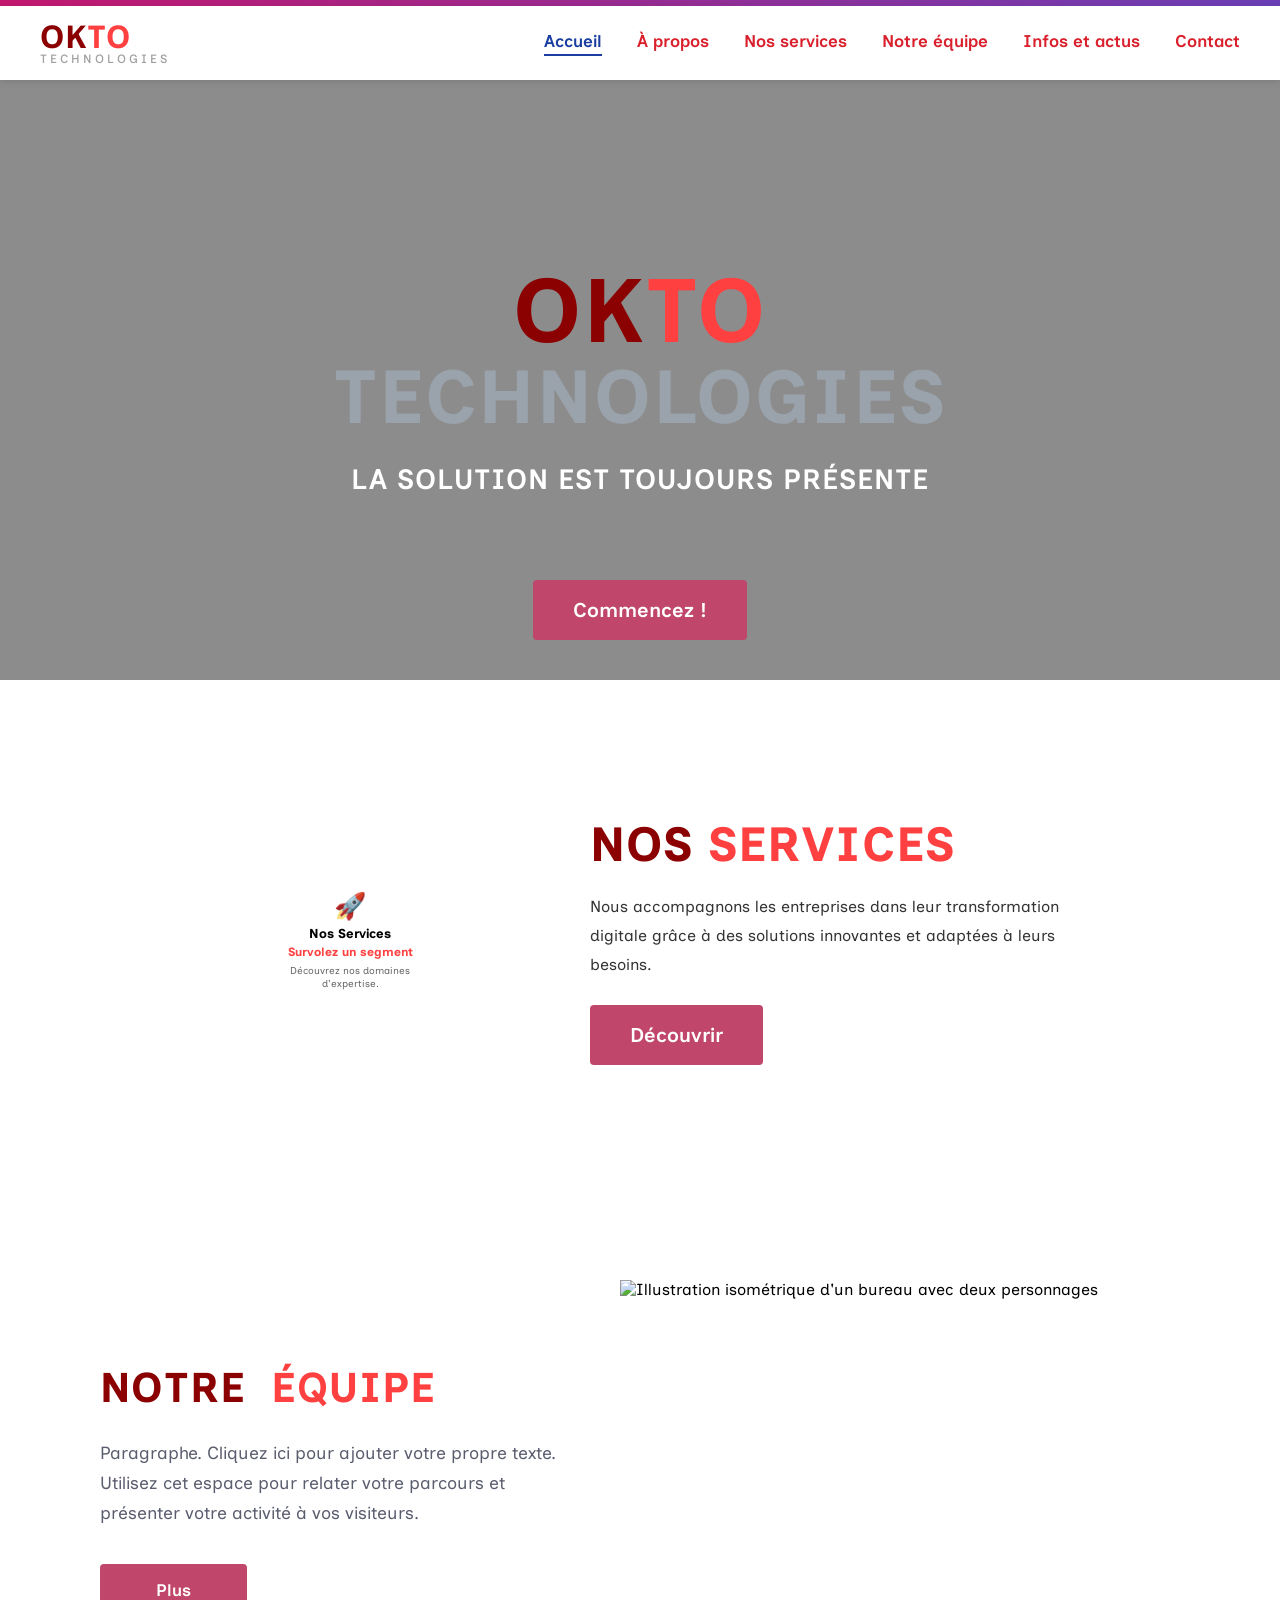
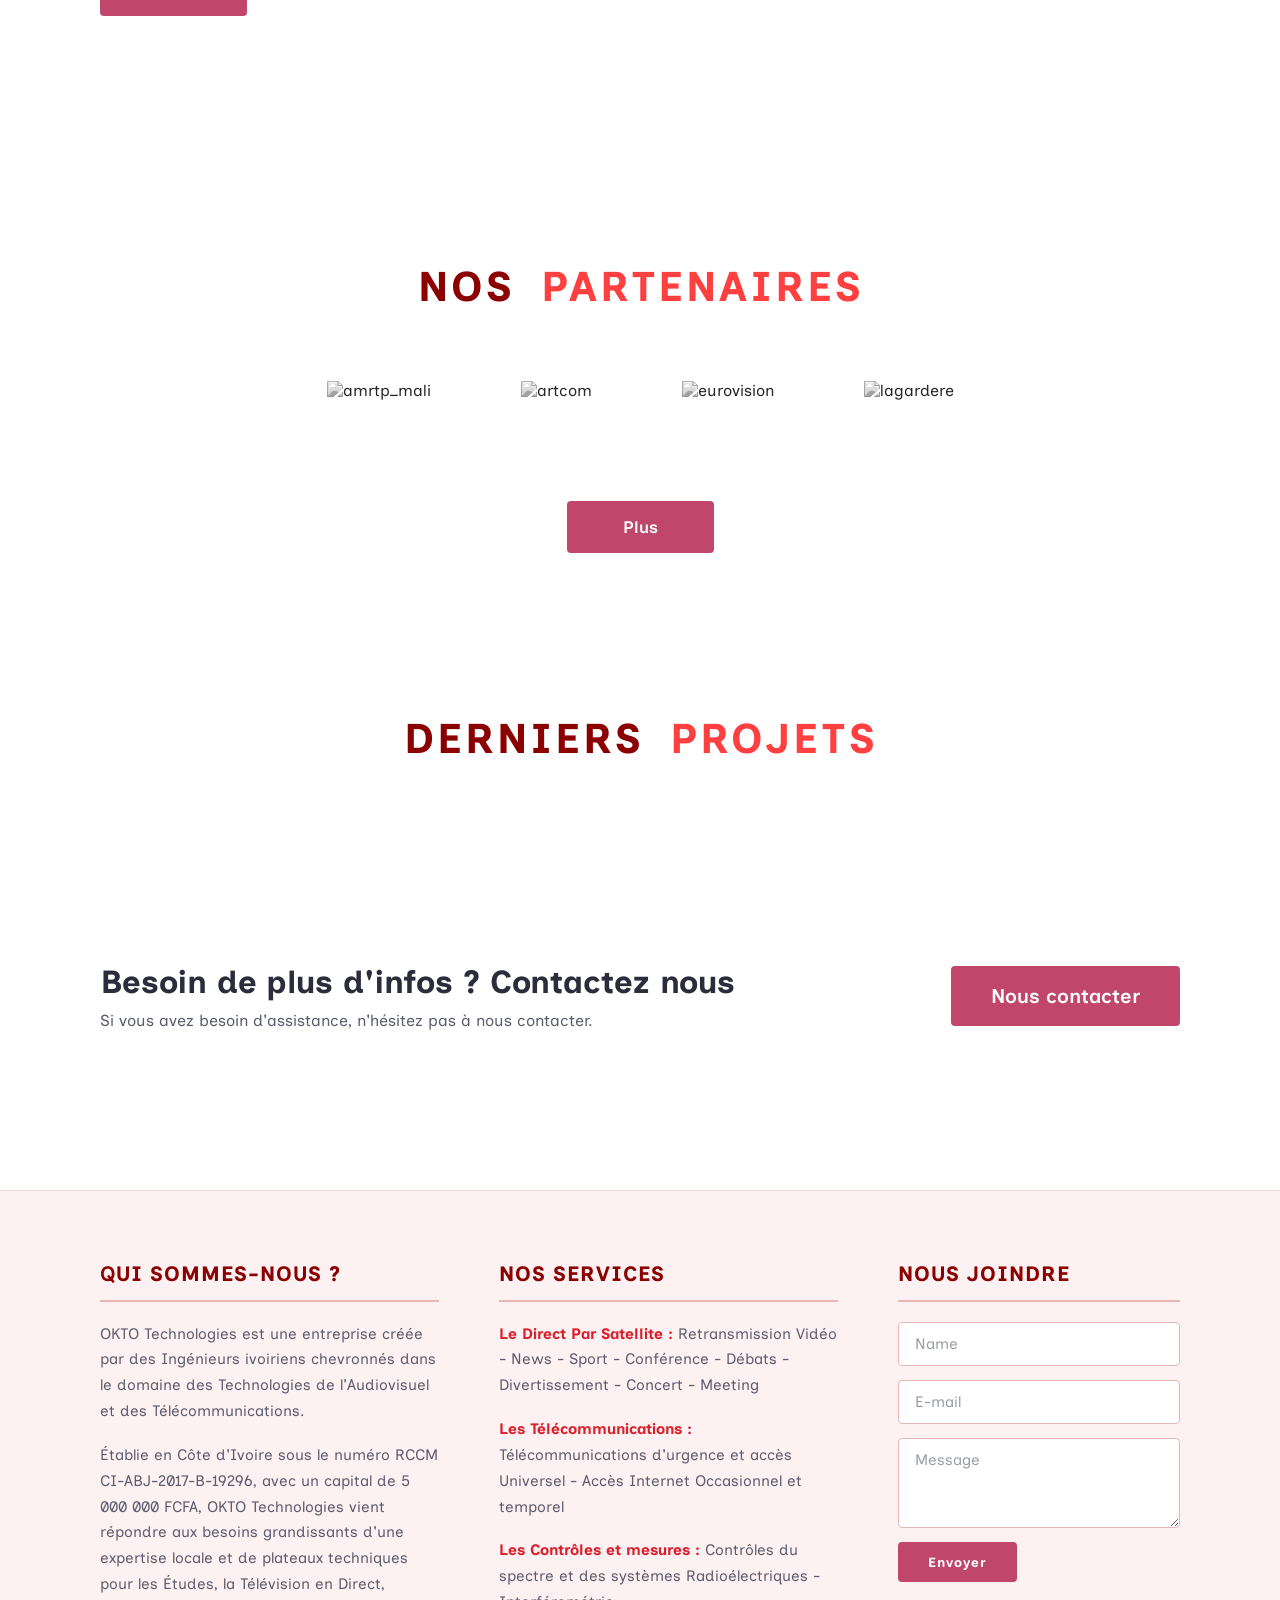
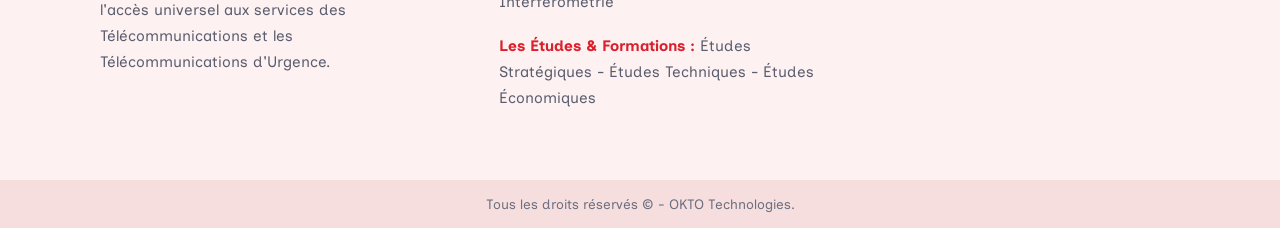
==== commit a8d6d2b0: "ajout d'un éffet smoth a la page d'accueil" ====
--- a/index.html
+++ b/index.html
@@ -5,45 +5,39 @@
     <meta name="viewport" content="width=device-width, initial-scale=1.0" />
     <title>OKTO Technologies</title>
     <link rel="stylesheet" href="assets/css/okto.css" />
-    <link rel="stylesheet" href="assets/css/responsive.css" />
-    <link
-      rel="shortcut icon"
-      href="assets/icons/android-chrome-192x192.png"
-      type="image/x-icon"
-    />
-    
+    <link rel="shortcut icon" href="assets/icons/android-chrome-192x192.png" type="image/x-icon" />
     <script src="https://cdnjs.cloudflare.com/ajax/libs/three.js/r128/three.min.js"></script>
   </head>
 
   <body>
+    <!-- Barre du haut -->
     <div class="top-bar"></div>
 
+    <!-- Header / Navigation -->
     <header>
       <div class="logo">
         <span class="logo-ok">OK</span><span class="logo-to">TO</span>
         <small>TECHNOLOGIES</small>
       </div>
+      
       <!-- Bouton du menu burger -->
-      <button
-        class="burger"
-        id="burger"
-        aria-label="Ouvrir le menu"
-        aria-expanded="false"
-      >
+      <button class="burger" id="burger" aria-label="Ouvrir le menu" aria-expanded="false">
         <span></span>
         <span></span>
         <span></span>
       </button>
-      <nav>
+      
+      <nav id="main-nav">
         <a href="index.html" class="active">Accueil</a>
         <a href="about.html">À propos</a>
         <a href="services.html">Nos services</a>
-        <a href="">Notre équipe</a>
+        <a href="#">Notre équipe</a>
         <a href="actu.html">Infos et actus</a>
         <a href="contacts.html">Contact</a>
       </nav>
     </header>
 
+    <!-- Hero Section -->
     <section class="hero">
       <video autoplay muted loop playsinline>
         <source src="assets/images/oktovideo.mp4" type="video/mp4" />
@@ -61,10 +55,10 @@
       </div>
     </section>
 
-    <section class="services-section">
+    <!-- Section Services (avec effet reveal) -->
+    <section class="services-section reveal">
       <div class="chart-container">
         <div id="donut3d"></div>
-
         <div class="center-info">
           <div id="icon">🚀</div>
           <h3 id="service-name">Nos Services</h3>
@@ -72,133 +66,73 @@
           <p id="description">Découvrez nos domaines d'expertise.</p>
         </div>
       </div>
-
       <div class="services-content">
         <h2>
           <span class="logo-ok">NOS</span> <span class="logo-to">SERVICES</span>
         </h2>
-
         <p>
           Nous accompagnons les entreprises dans leur transformation digitale
           grâce à des solutions innovantes et adaptées à leurs besoins.
         </p>
-
         <button class="btn btn-start">Découvrir</button>
       </div>
     </section>
-    <section class="team-section">
+
+    <!-- Section Équipe (avec effet reveal) -->
+    <section class="team-section reveal">
       <div class="team-content">
         <h1 class="team-title">
           <span class="title-dark">NOTRE</span>
           <span class="title-accent">ÉQUIPE</span>
         </h1>
-
         <p class="team-text">
           Paragraphe. Cliquez ici pour ajouter votre propre texte. Utilisez cet
           espace pour relater votre parcours et présenter votre activité à vos
           visiteurs.
         </p>
-
         <button class="team-btn">Plus</button>
       </div>
-
       <div class="team-illustration">
         <div class="image-swap">
-          <img
-            class="img-blue"
-            src="assets/images/illustration-blue.png"
-            alt="Illustration isométrique d'un bureau avec deux personnages"
-          />
-          <img
-            class="img-color"
-            src="assets/images/illustration-color.png"
-            alt=""
-            aria-hidden="true"
-          />
-        </div>
-      </div>
-    </section>
-    <section class="partners-section">
+          <img class="img-blue" src="assets/images/illustration-blue.png" alt="Illustration isométrique d'un bureau avec deux personnages" />
+          <img class="img-color" src="assets/images/illustration-color.png" alt="" aria-hidden="true" />
+        </div>
+      </div>
+    </section>
+
+    <!-- Section Partenaires (avec effet reveal) -->
+    <section class="partners-section reveal">
       <h2 class="partners-title">
         <span class="title-dark">NOS</span>
         <span class="title-accent">PARTENAIRES</span>
       </h2>
-
       <div class="partners-logos">
-        <img
-          src="assets/images/partners/Mali_AMRTP.png"
-          alt="amrtp_mali"
-          class="partner-logo"
-        />
-        <img
-          src="assets/images/partners/artcom.jpg"
-          alt="artcom"
-          class="partner-logo"
-        />
-        <img
-          src="assets/images/partners/eurovision.jpg"
-          alt="eurovision"
-          class="partner-logo"
-        />
-        <img
-          src="assets/images/partners/lagardere.jpg"
-          alt="lagardere"
-          class="partner-logo"
-        />
-
-        <img
-          src="assets/images/partners/france24.jpg"
-          alt="france24"
-          class="partner-logo partner-logo-extra"
-        />
-        <img
-          src="assets/images/partners/logo-gs2e.png"
-          alt="Gs2E"
-          class="partner-logo partner-logo-extra"
-        />
-        <img
-          src="assets/images/partners/iha.jpg"
-          alt="iha"
-          class="partner-logo partner-logo-extra"
-        />
-        <img
-          src="assets/images/partners/istc.jpg"
-          alt="istc"
-          class="partner-logo partner-logo-extra"
-        />
-        <img
-          src="assets/images/partners/rti.jpg"
-          alt="rti"
-          class="partner-logo partner-logo-extra"
-        />
-        <img
-          src="assets/images/partners/Artci.png"
-          alt="artci"
-          class="partner-logo partner-logo-extra"
-        />
-        <img
-          src="assets/images/partners/beinsports.jpg"
-          alt="beinsports"
-          class="partner-logo partner-logo-extra"
-        />
-      </div>
-
+        <img src="assets/images/partners/Mali_AMRTP.png" alt="amrtp_mali" class="partner-logo" />
+        <img src="assets/images/partners/artcom.jpg" alt="artcom" class="partner-logo" />
+        <img src="assets/images/partners/eurovision.jpg" alt="eurovision" class="partner-logo" />
+        <img src="assets/images/partners/lagardere.jpg" alt="lagardere" class="partner-logo" />
+        <img src="assets/images/partners/france24.jpg" alt="france24" class="partner-logo partner-logo-extra" />
+        <img src="assets/images/partners/logo-gs2e.png" alt="Gs2E" class="partner-logo partner-logo-extra" />
+        <img src="assets/images/partners/iha.jpg" alt="iha" class="partner-logo partner-logo-extra" />
+        <img src="assets/images/partners/istc.jpg" alt="istc" class="partner-logo partner-logo-extra" />
+        <img src="assets/images/partners/rti.jpg" alt="rti" class="partner-logo partner-logo-extra" />
+        <img src="assets/images/partners/Artci.png" alt="artci" class="partner-logo partner-logo-extra" />
+        <img src="assets/images/partners/beinsports.jpg" alt="beinsports" class="partner-logo partner-logo-extra" />
+      </div>
       <button class="team-btn" id="partners-toggle-btn">Plus</button>
     </section>
-    <section class="projects-section">
+
+    <!-- Section Projets (avec effet reveal) -->
+    <section class="projects-section reveal">
       <h2 class="projects-title">
         <span class="title-dark">DERNIERS</span>
         <span class="title-accent">PROJETS</span>
       </h2>
-
-      <div
-        class="projects-grid"
-        data-latest-projects
-        data-link-target="article"
-        data-max-items="3"
-      ></div>
-    </section>
-    <section class="cta-section">
+      <div class="projects-grid" data-latest-projects data-link-target="article" data-max-items="3"></div>
+    </section>
+
+    <!-- Section CTA (avec effet reveal) -->
+    <section class="cta-section reveal">
       <div class="cta-text">
         <h2 class="cta-title">Besoin de plus d'infos ? Contactez nous</h2>
         <p class="cta-subtitle">
@@ -208,6 +142,7 @@
       <a href="contact.html" class="btn btn-start cta-btn">Nous contacter</a>
     </section>
 
+    <!-- Footer -->
     <section class="site-footer">
       <div class="footer-columns">
         <div class="footer-col">
@@ -252,38 +187,80 @@
         <div class="footer-col">
           <h3 class="footer-title">Nous joindre</h3>
           <form class="footer-form">
-            <input
-              type="text"
-              name="name"
-              placeholder="Name"
-              class="footer-input"
-            />
-            <input
-              type="email"
-              name="email"
-              placeholder="E-mail"
-              class="footer-input"
-            />
-            <textarea
-              name="message"
-              placeholder="Message"
-              class="footer-textarea"
-            ></textarea>
+            <input type="text" name="name" placeholder="Name" class="footer-input" />
+            <input type="email" name="email" placeholder="E-mail" class="footer-input" />
+            <textarea name="message" placeholder="Message" class="footer-textarea"></textarea>
             <button type="submit" class="footer-submit">Envoyer</button>
           </form>
         </div>
       </div>
 
       <div class="footer-bottom">
-        Tous les droits réservés &copy; <span id="footer-year"></span> - OKTO
-        Technologies.
-      </div>
-    </section>
+        Tous les droits réservés &copy; <span id="footer-year"></span> - OKTO Technologies.
+      </div>
+    </section>
+
+    <!-- Bouton retour en haut -->
+    <button class="scroll-top" id="scrollTop" aria-label="Retour en haut">
+      <svg xmlns="http://www.w3.org/2000/svg" width="20" height="20" viewBox="0 0 24 24" fill="none" stroke="currentColor" stroke-width="2.5" stroke-linecap="round" stroke-linejoin="round">
+        <polyline points="18 15 12 9 6 15" />
+      </svg>
+    </button>
+
+    <!-- Scripts JS externes -->
+    <script src="assets/js/okto.js"></script>
+    <script src="assets/js/projects-data.js"></script>
+    <script src="assets/js/projects-render.js"></script>
+    <script src="assets/js/partenrs.js"></script>
+    
+    <!-- Scripts internes (Burger, Scroll-top, Reveal) -->
+    <script>
+      // --- Gestion du Menu Burger ---
+      const burger = document.getElementById('burger');
+      const nav = document.getElementById('main-nav');
+      
+      burger.addEventListener('click', () => {
+        nav.classList.toggle('is-open');
+        burger.classList.toggle('is-open');
+      });
+
+      nav.querySelectorAll('a').forEach(link => {
+        link.addEventListener('click', () => {
+          nav.classList.remove('is-open');
+          burger.classList.remove('is-open');
+        });
+      });
+
+      // --- Gestion du Bouton Retour en haut ---
+      const scrollTopBtn = document.getElementById('scrollTop');
+      window.addEventListener('scroll', () => {
+        if (window.pageYOffset > 300) {
+          scrollTopBtn.classList.add('is-visible');
+        } else {
+          scrollTopBtn.classList.remove('is-visible');
+        }
+      });
+      scrollTopBtn.addEventListener('click', () => {
+        window.scrollTo({ top: 0, behavior: 'smooth' });
+      });
+
+      // --- Effet Reveal (Apparition au scroll) ---
+      document.addEventListener('DOMContentLoaded', () => {
+        const reveals = document.querySelectorAll('.reveal');
+
+        const observer = new IntersectionObserver((entries) => {
+            entries.forEach(entry => {
+                if (entry.isIntersecting) {
+                    entry.target.classList.add('is-visible');
+                    observer.unobserve(entry.target);
+                }
+            });
+        }, {
+            threshold: 0.15
+        });
+
+        reveals.forEach(el => observer.observe(el));
+      });
+    </script>
   </body>
-
-  <script src="assets/js/okto.js"></script>
-  <script src="assets/js/projects-data.js"></script>
-  <script src="assets/js/projects-render.js"></script>
-  <script src="assets/js/partenrs.js"></script>
-  <script src="assets/js/burger.js"></script>
-</html>
+</html>
--- a/assets/css/okto.css
+++ b/assets/css/okto.css
@@ -7,15 +7,18 @@
     font-family: 'Inclusive Sans', sans-serif;
 }
 
-/* Barre du haut */
+/* ===== BARRE DU HAUT & HEADER ===== */
 .top-bar {
     height: 6px;
     background: linear-gradient(to right, #c2186e, #6a3fb5);
 }
 
-/* Header / navigation */
 header {
-    display: flex;
+    position: sticky;
+    top: 0;
+    z-index: 1000;
+    display: flex;
+    flex-wrap: wrap;
     align-items: center;
     justify-content: space-between;
     padding: 15px 40px;
@@ -46,30 +49,86 @@
     font-weight: 500;
 }
 
+/* ===== NAVIGATION AVEC EFFET ANIMÉ ===== */
 nav {
     display: flex;
     gap: 35px;
 }
 
 nav a {
+    position: relative;
     text-decoration: none;
     font-weight: 600;
     font-size: 17px;
     color: #d9202c;
+    padding-bottom: 5px;
+    transition: color 0.3s ease;
+}
+
+nav a::after {
+    content: '';
+    position: absolute;
+    width: 100%;
+    height: 2px;
+    bottom: 0;
+    left: 0;
+    background-color: #1a3fa0;
+    transform: scaleX(0);
+    transform-origin: bottom left;
+    transition: transform 0.3s ease-in-out;
+}
+
+nav a:hover {
+    color: #1a3fa0;
+}
+
+nav a:hover::after {
+    transform: scaleX(1);
 }
 
 nav a.active {
     color: #1a3fa0;
 }
 
-.avatar {
-    width: 30px;
-    height: 30px;
-    border-radius: 50%;
-    background: #111;
-}
-
-/* Hero */
+nav a.active::after {
+    transform: scaleX(1);
+}
+
+/* ===== BURGER MENU ===== */
+.burger {
+    display: none;
+    flex-direction: column;
+    justify-content: center;
+    gap: 5px;
+    background: none;
+    border: none;
+    cursor: pointer;
+    padding: 6px;
+    margin-left: auto;
+}
+
+.burger span {
+    display: block;
+    width: 24px;
+    height: 2px;
+    background: #8B0000;
+    border-radius: 2px;
+    transition: transform 0.3s ease, opacity 0.3s ease;
+}
+
+.burger.is-open span:nth-child(1) {
+    transform: translateY(7px) rotate(45deg);
+}
+
+.burger.is-open span:nth-child(2) {
+    opacity: 0;
+}
+
+.burger.is-open span:nth-child(3) {
+    transform: translateY(-7px) rotate(-45deg);
+}
+
+/* ===== HERO SECTION ===== */
 .hero {
     position: relative;
     height: 600px;
@@ -140,9 +199,14 @@
 .btn-start {
     background: #c0476b;
     color: #fff;
-}
-
-/* Section Nos services */
+    transition: background 0.2s ease;
+}
+
+.btn-start:hover {
+    background: #ab3a56;
+}
+
+/* ===== SECTION NOS SERVICES ===== */
 .services-section {
     display: flex;
     align-items: center;
@@ -233,7 +297,7 @@
     color: #333;
 }
 
-/* ===== Section Notre Équipe ===== */
+/* ===== SECTION NOTRE ÉQUIPE ===== */
 .team-section {
     display: flex;
     align-items: center;
@@ -295,7 +359,6 @@
     outline-offset: 3px;
 }
 
-/* Illustration avec effet couleur -> bleu au survol */
 .team-illustration {
     flex: 1 1 420px;
     max-width: 560px;
@@ -335,7 +398,7 @@
     }
 }
 
-/* ===== Section Nos Partenaires ===== */
+/* ===== SECTION NOS PARTENAIRES ===== */
 .partners-section {
     max-width: 1200px;
     margin: 0 auto;
@@ -348,15 +411,6 @@
     font-weight: 800;
     letter-spacing: 3px;
     margin-bottom: 70px;
-}
-
-.partners-title .title-dark {
-    color: #8B0000;
-    margin-right: 14px;
-}
-
-.partners-title .title-accent {
-    color: #FF4040;
 }
 
 .partners-logos {
@@ -395,8 +449,13 @@
 }
 
 @keyframes partner-fade-in {
-    from { opacity: 0; }
-    to   { opacity: 0.85; }
+    from {
+        opacity: 0;
+    }
+
+    to {
+        opacity: 0.85;
+    }
 }
 
 @media (prefers-reduced-motion: reduce) {
@@ -405,7 +464,7 @@
     }
 }
 
-/* ===== Section Derniers Projets ===== */
+/* ===== SECTION DERNIERS PROJETS ===== */
 .projects-section {
     max-width: 1200px;
     margin: 0 auto;
@@ -418,15 +477,6 @@
     letter-spacing: 3px;
     text-align: center;
     margin-bottom: 60px;
-}
-
-.projects-title .title-dark {
-    color: #8B0000;
-    margin-right: 14px;
-}
-
-.projects-title .title-accent {
-    color: #FF4040;
 }
 
 .projects-grid {
@@ -520,7 +570,13 @@
     cursor: pointer;
 }
 
-/* ===== Section Appel à l'action (Contact) ===== */
+.project-card-link {
+    text-decoration: none;
+    color: inherit;
+    display: block;
+}
+
+/* ===== SECTION APPEL À L'ACTION (CTA) ===== */
 .cta-section {
     max-width: 1200px;
     margin: 0 auto;
@@ -549,7 +605,7 @@
     white-space: nowrap;
 }
 
-/* ===== Footer ===== */
+/* ===== FOOTER ===== */
 .site-footer {
     background: #fdf1f1;
     color: #2b2d3a;
@@ -641,14 +697,40 @@
     color: #6b6f80;
 }
 
-/* Lien englobant les cartes projets (accueil + page actu) */
-.project-card-link {
-    text-decoration: none;
-    color: inherit;
-    display: block;
-}
-
-/* ===== Page Article individuel ===== */
+/* ===== BOUTON RETOUR EN HAUT ===== */
+.scroll-top {
+    position: fixed;
+    bottom: 32px;
+    right: 32px;
+    width: 48px;
+    height: 48px;
+    border-radius: 50%;
+    background: #8B0000;
+    color: #fff;
+    border: none;
+    cursor: pointer;
+    display: flex;
+    align-items: center;
+    justify-content: center;
+    box-shadow: 0 4px 14px rgba(0, 0, 0, 0.2);
+    opacity: 0;
+    visibility: hidden;
+    transform: translateY(12px);
+    transition: opacity 0.3s ease, transform 0.3s ease, visibility 0.3s ease, background 0.2s ease;
+    z-index: 999;
+}
+
+.scroll-top.is-visible {
+    opacity: 1;
+    visibility: visible;
+    transform: translateY(0);
+}
+
+.scroll-top:hover {
+    background: #e11414;
+}
+
+/* ===== PAGE ARTICLE INDIVIDUEL ===== */
 .article-section {
     max-width: 800px;
     margin: 0 auto;
@@ -707,4 +789,137 @@
 .article-not-found h2 {
     color: #8B0000;
     margin-bottom: 12px;
+}
+
+/* =========================================
+   RESPONSIVE (MOBILE & TABLETTES)
+========================================= */
+@media (max-width: 1024px) {
+    header {
+        padding: 16px 20px;
+    }
+
+    .burger {
+        display: flex;
+    }
+
+    nav {
+        display: none;
+        flex-direction: column;
+        gap: 0;
+        width: 100%;
+        border-top: 1px solid #f3d9d9;
+        margin-top: 8px;
+    }
+
+    nav.is-open {
+        display: flex;
+    }
+
+    nav a {
+        font-size: 16px;
+        padding: 14px 4px;
+        border-bottom: 1px solid #f3d9d9;
+    }
+
+    nav a::after {
+        display: none;
+    }
+
+    nav a:last-child {
+        border-bottom: none;
+    }
+
+    .hero {
+        height: auto;
+        padding: 60px 20px 80px;
+    }
+
+    .hero h1 {
+        font-size: 52px;
+    }
+
+    .hero h1.tech {
+        font-size: 40px;
+    }
+
+    .hero .tagline {
+        font-size: 18px;
+    }
+
+    .hero .buttons {
+        position: static;
+        margin-top: 30px;
+        padding: 0;
+    }
+
+    .services-section {
+        flex-direction: column;
+        text-align: center;
+        padding: 60px 20px;
+        gap: 40px;
+    }
+
+    .cta-section {
+        flex-direction: column;
+        text-align: center;
+        padding: 50px 20px 80px;
+    }
+
+    .footer-columns {
+        grid-template-columns: 1fr;
+        gap: 36px;
+        padding: 50px 20px 40px;
+    }
+}
+
+@media (max-width: 600px) {
+    .hero h1 {
+        font-size: 38px;
+    }
+
+    .hero h1.tech {
+        font-size: 30px;
+    }
+
+    .hero .tagline {
+        font-size: 15px;
+    }
+
+    .partners-title,
+    .projects-title {
+        font-size: 2rem;
+        letter-spacing: 1px;
+    }
+
+    .projects-grid {
+        grid-template-columns: 1fr;
+    }
+
+    .projects-section {
+        padding: 60px 20px;
+    }
+}
+
+/* =========================================
+   EFFET REVEAL (Apparition au scroll)
+========================================= */
+.reveal {
+    opacity: 0;
+    transform: translateY(40px);
+    transition: opacity 0.8s ease-out, transform 0.8s ease-out;
+}
+
+.reveal.is-visible {
+    opacity: 1;
+    transform: translateY(0);
+}
+
+/* Désactivation de l'effet si l'utilisateur préfère réduire les animations */
+@media (prefers-reduced-motion: reduce) {
+    .reveal {
+        opacity: 1;
+        transform: none;
+        transition: none;
+    }
 }
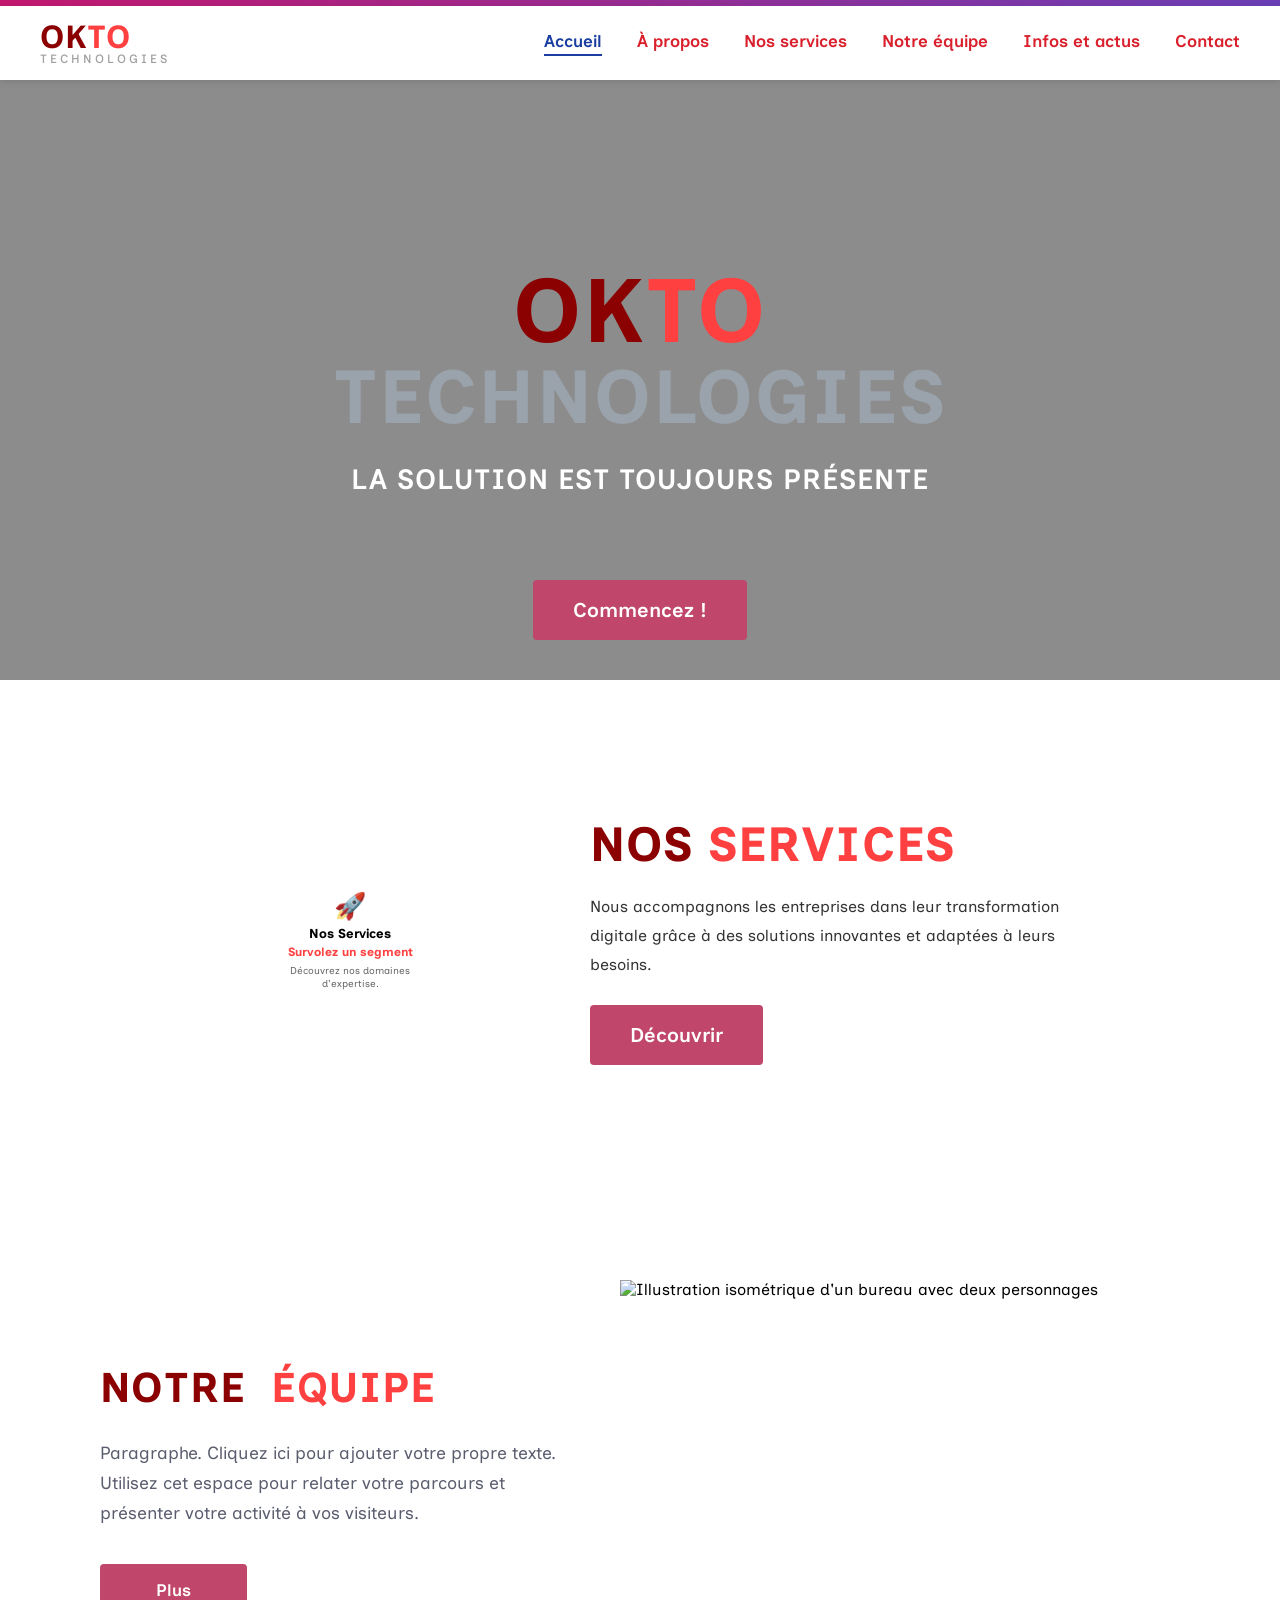
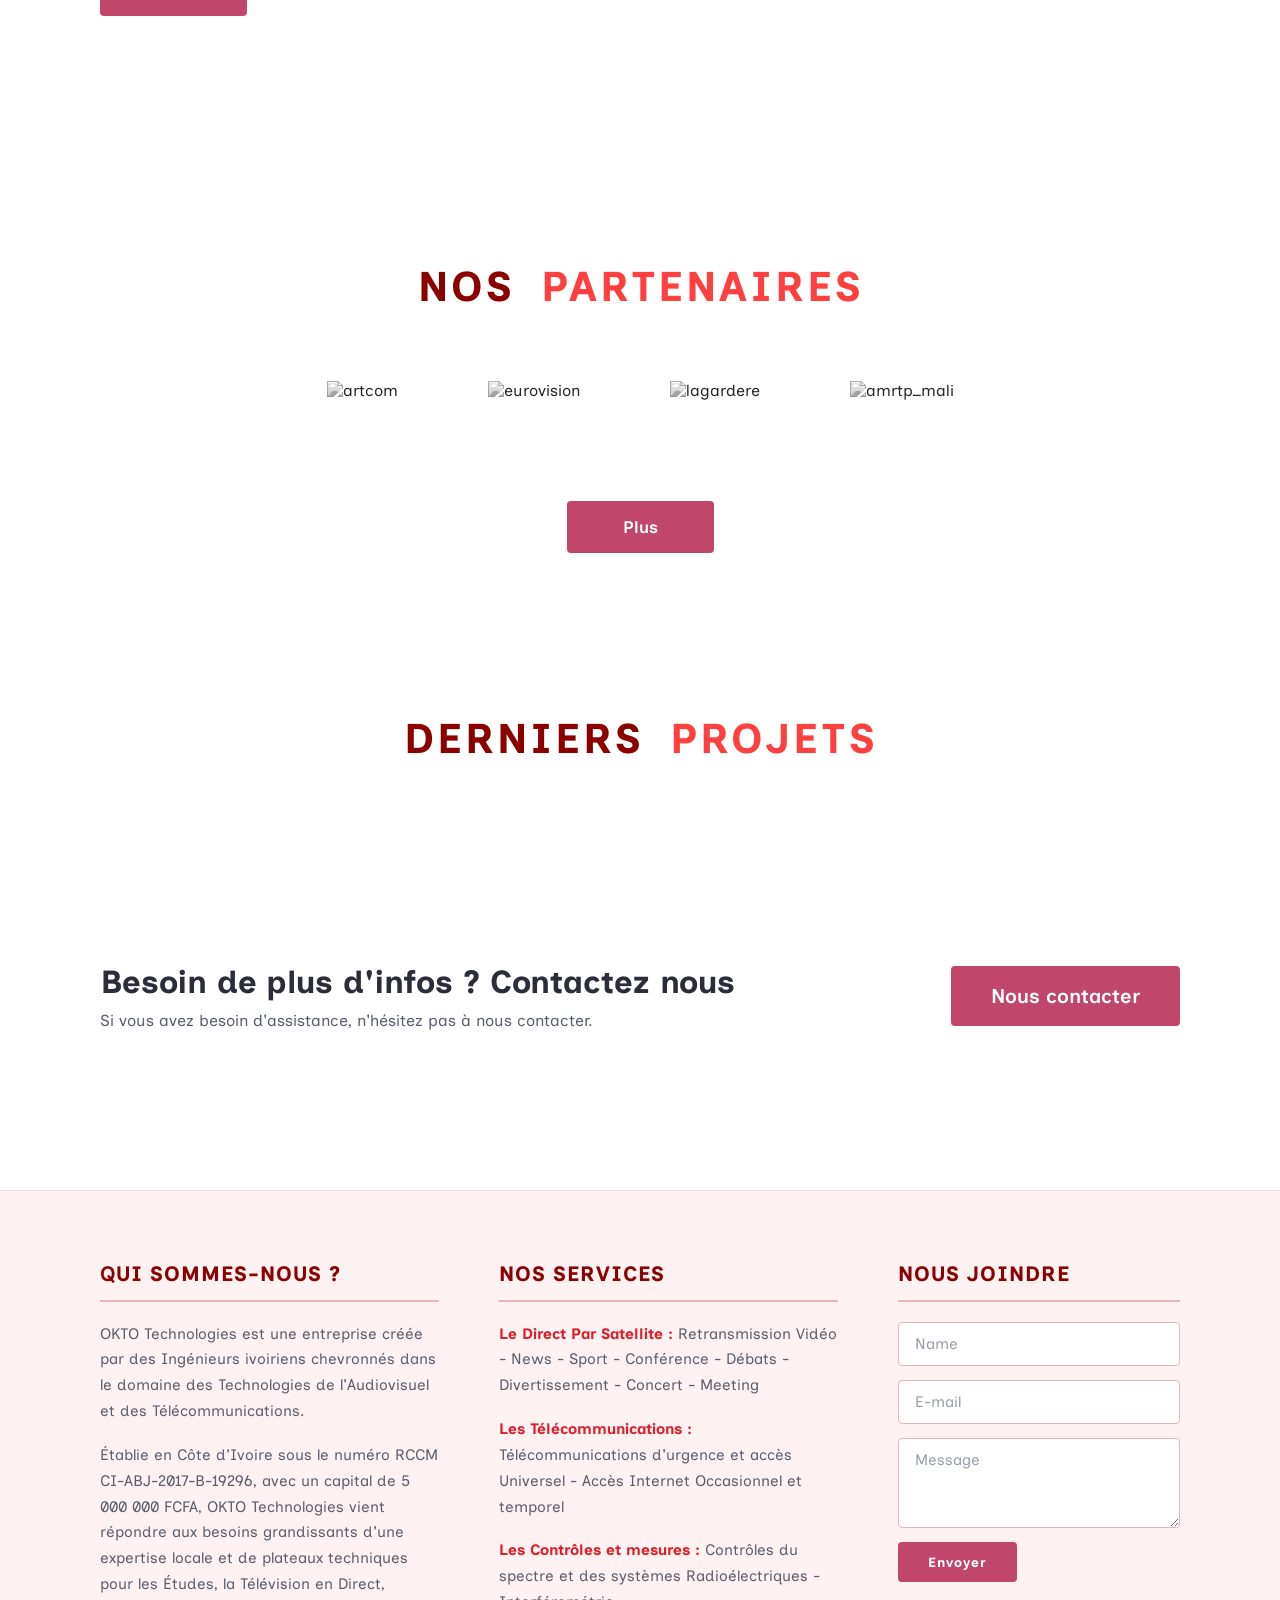
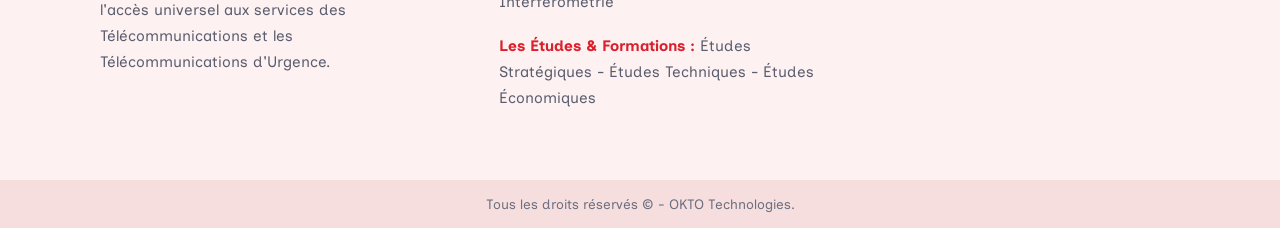
==== commit 04c6714b: "ajout de logo partenaire" ====
--- a/index.html
+++ b/index.html
@@ -107,17 +107,40 @@
         <span class="title-accent">PARTENAIRES</span>
       </h2>
       <div class="partners-logos">
-        <img src="assets/images/partners/Mali_AMRTP.png" alt="amrtp_mali" class="partner-logo" />
+        <img src="assets/images/partners/orangeTM.png" alt="orangeTM" class="partner-logo partner-logo-extra" />
         <img src="assets/images/partners/artcom.jpg" alt="artcom" class="partner-logo" />
         <img src="assets/images/partners/eurovision.jpg" alt="eurovision" class="partner-logo" />
         <img src="assets/images/partners/lagardere.jpg" alt="lagardere" class="partner-logo" />
-        <img src="assets/images/partners/france24.jpg" alt="france24" class="partner-logo partner-logo-extra" />
+        <img src="assets/images/partners/rti.jpg" alt="rti" class="partner-logo partner-logo-extra" />
         <img src="assets/images/partners/logo-gs2e.png" alt="Gs2E" class="partner-logo partner-logo-extra" />
         <img src="assets/images/partners/iha.jpg" alt="iha" class="partner-logo partner-logo-extra" />
         <img src="assets/images/partners/istc.jpg" alt="istc" class="partner-logo partner-logo-extra" />
-        <img src="assets/images/partners/rti.jpg" alt="rti" class="partner-logo partner-logo-extra" />
+        <img src="assets/images/partners/france24.jpg" alt="france24" class="partner-logo partner-logo-extra" />
         <img src="assets/images/partners/Artci.png" alt="artci" class="partner-logo partner-logo-extra" />
         <img src="assets/images/partners/beinsports.jpg" alt="beinsports" class="partner-logo partner-logo-extra" />
+        <img src="assets/images/partners/ITU.jpg" alt="IUT" class="partner-logo partner-logo-extra" />
+        <img src="assets/images/partners/AIGF_logo.jpg" alt="AIGF_logo" class="partner-logo partner-logo-extra" />
+        <img src="assets/images/partners/Rohde & Schwarz.png" alt="Rohde&Schwarz" class="partner-logo partner-logo-extra" />
+        <img src="assets/images/partners/eutelsat.png" alt="eutelsat" class="partner-logo partner-logo-extra" />
+        <img src="assets/images/partners/sodeci.jpg" alt="sodeci" class="partner-logo partner-logo-extra" />
+        <img src="assets/images/partners/ansut.png" alt="ansut" class="partner-logo partner-logo-extra" />
+        <img src="assets/images/partners/CAF.jpg" alt="CAF" class="partner-logo partner-logo-extra" />
+        <img src="assets/images/partners/FIFA.png" alt="FIFA" class="partner-logo partner-logo-extra" />
+        <img src="assets/images/partners/cie.png" alt="cie" class="partner-logo partner-logo-extra" />
+        <img src="assets/images/partners/TE.jpg" alt="totalEnergie" class="partner-logo partner-logo-extra" />
+        <img src="assets/images/partners/images.jpg" alt="videlio" class="partner-logo partner-logo-extra" />
+        <img src="assets/images/partners/Dietsmann.jpg" alt="Dietsmann" class="partner-logo partner-logo-extra" />
+        <img src="assets/images/partners/SEFTIM.jpg" alt="SEFTIM" class="partner-logo partner-logo-extra" />
+        <img src="assets/images/partners/SMTD.jpg" alt="SMTD" class="partner-logo partner-logo-extra" />
+        <img src="assets/images/partners/SIR.png" alt="SIR" class="partner-logo partner-logo-extra" />
+        <img src="assets/images/partners/MASE.jpg" alt="MASE" class="partner-logo partner-logo-extra" />
+        <img src="assets/images/partners/Sbt.jpg" alt="Sbt" class="partner-logo partner-logo-extra" />
+        <img src="assets/images/partners/Idt.jpg" alt="Idt" class="partner-logo partner-logo-extra" />
+        <img src="assets/images/partners/comtelgroup.jpg" alt="comtelgroup" class="partner-logo partner-logo-extra" />
+        <img src="assets/images/partners/Mali_AMRTP.png" alt="amrtp_mali" class="partner-logo" />
+        <img src="assets/images/partners/moov.png" alt="moov" class="partner-logo partner-logo-extra" />
+        <img src="assets/images/partners/mtn.png" alt="mtn" class="partner-logo partner-logo-extra" />
+        <img src="assets/images/partners/tdf.jpg" alt="tdf" class="partner-logo partner-logo-extra" />
       </div>
       <button class="team-btn" id="partners-toggle-btn">Plus</button>
     </section>
